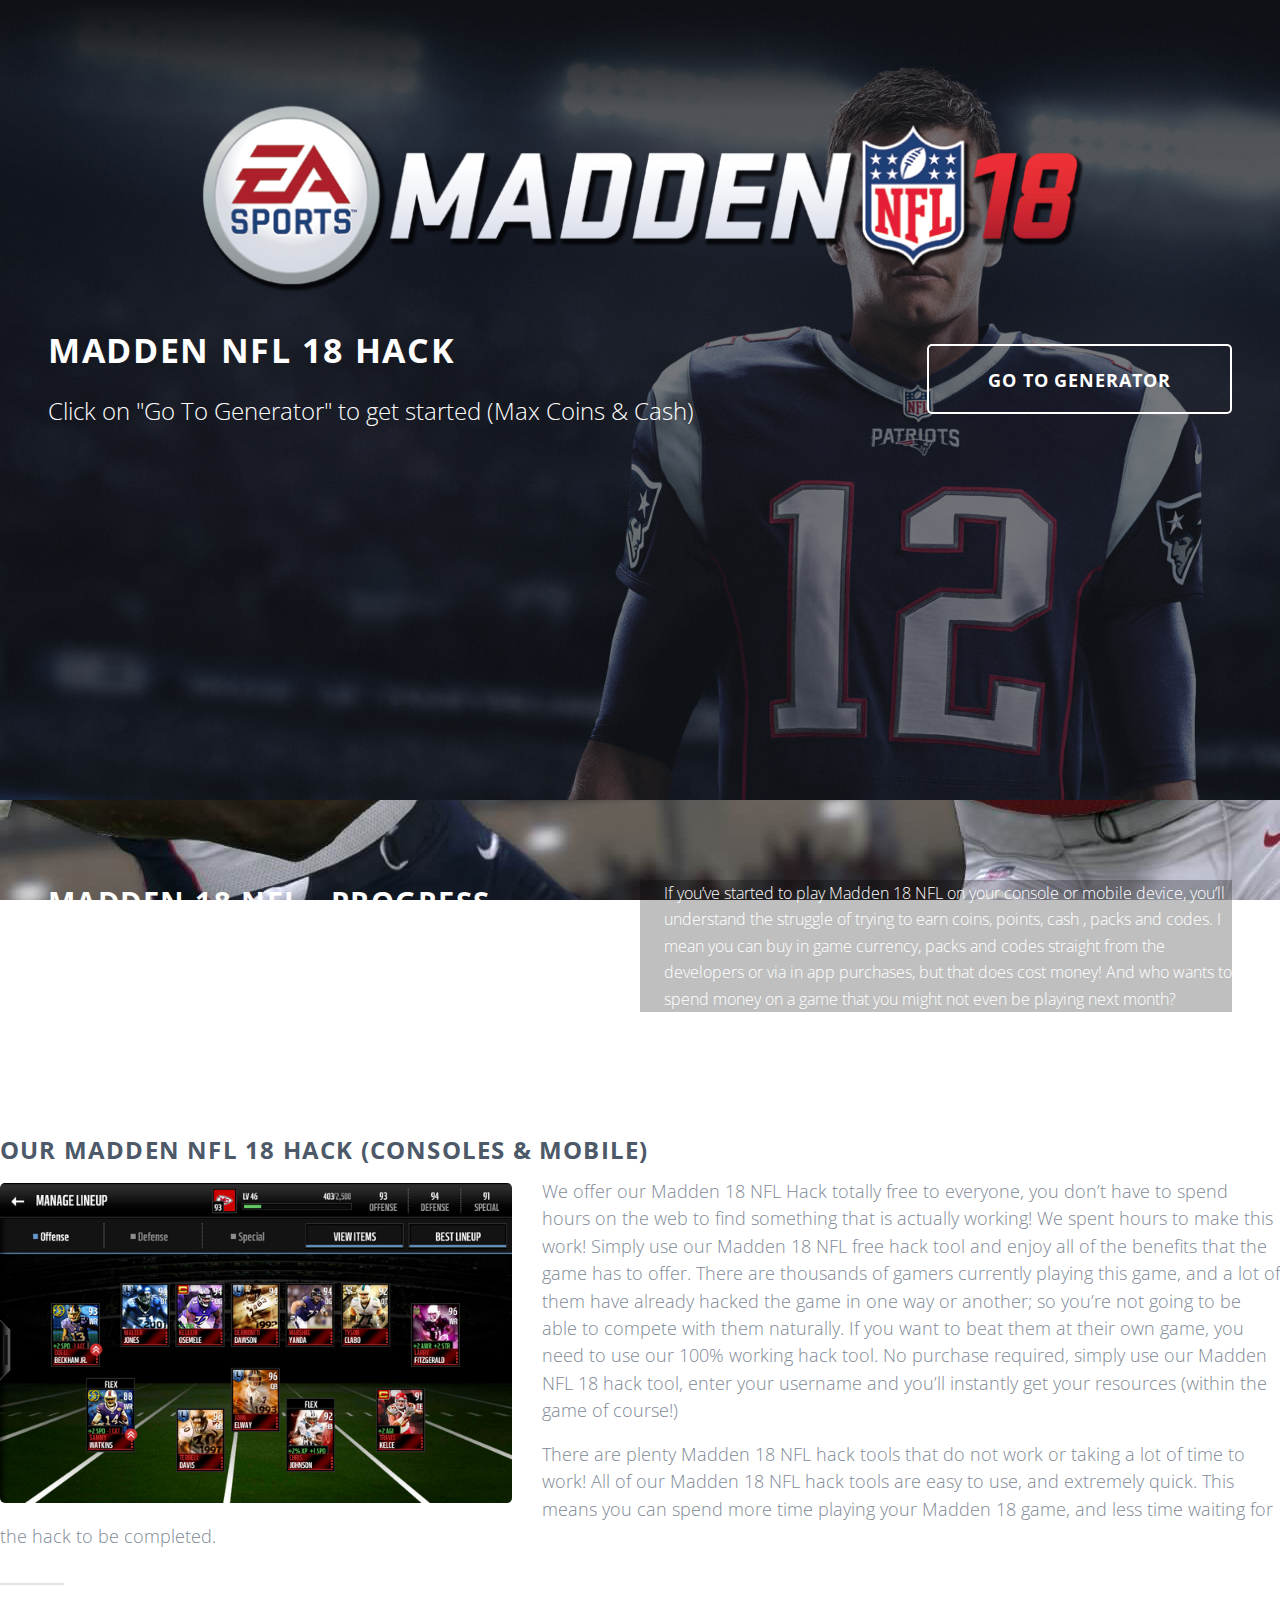
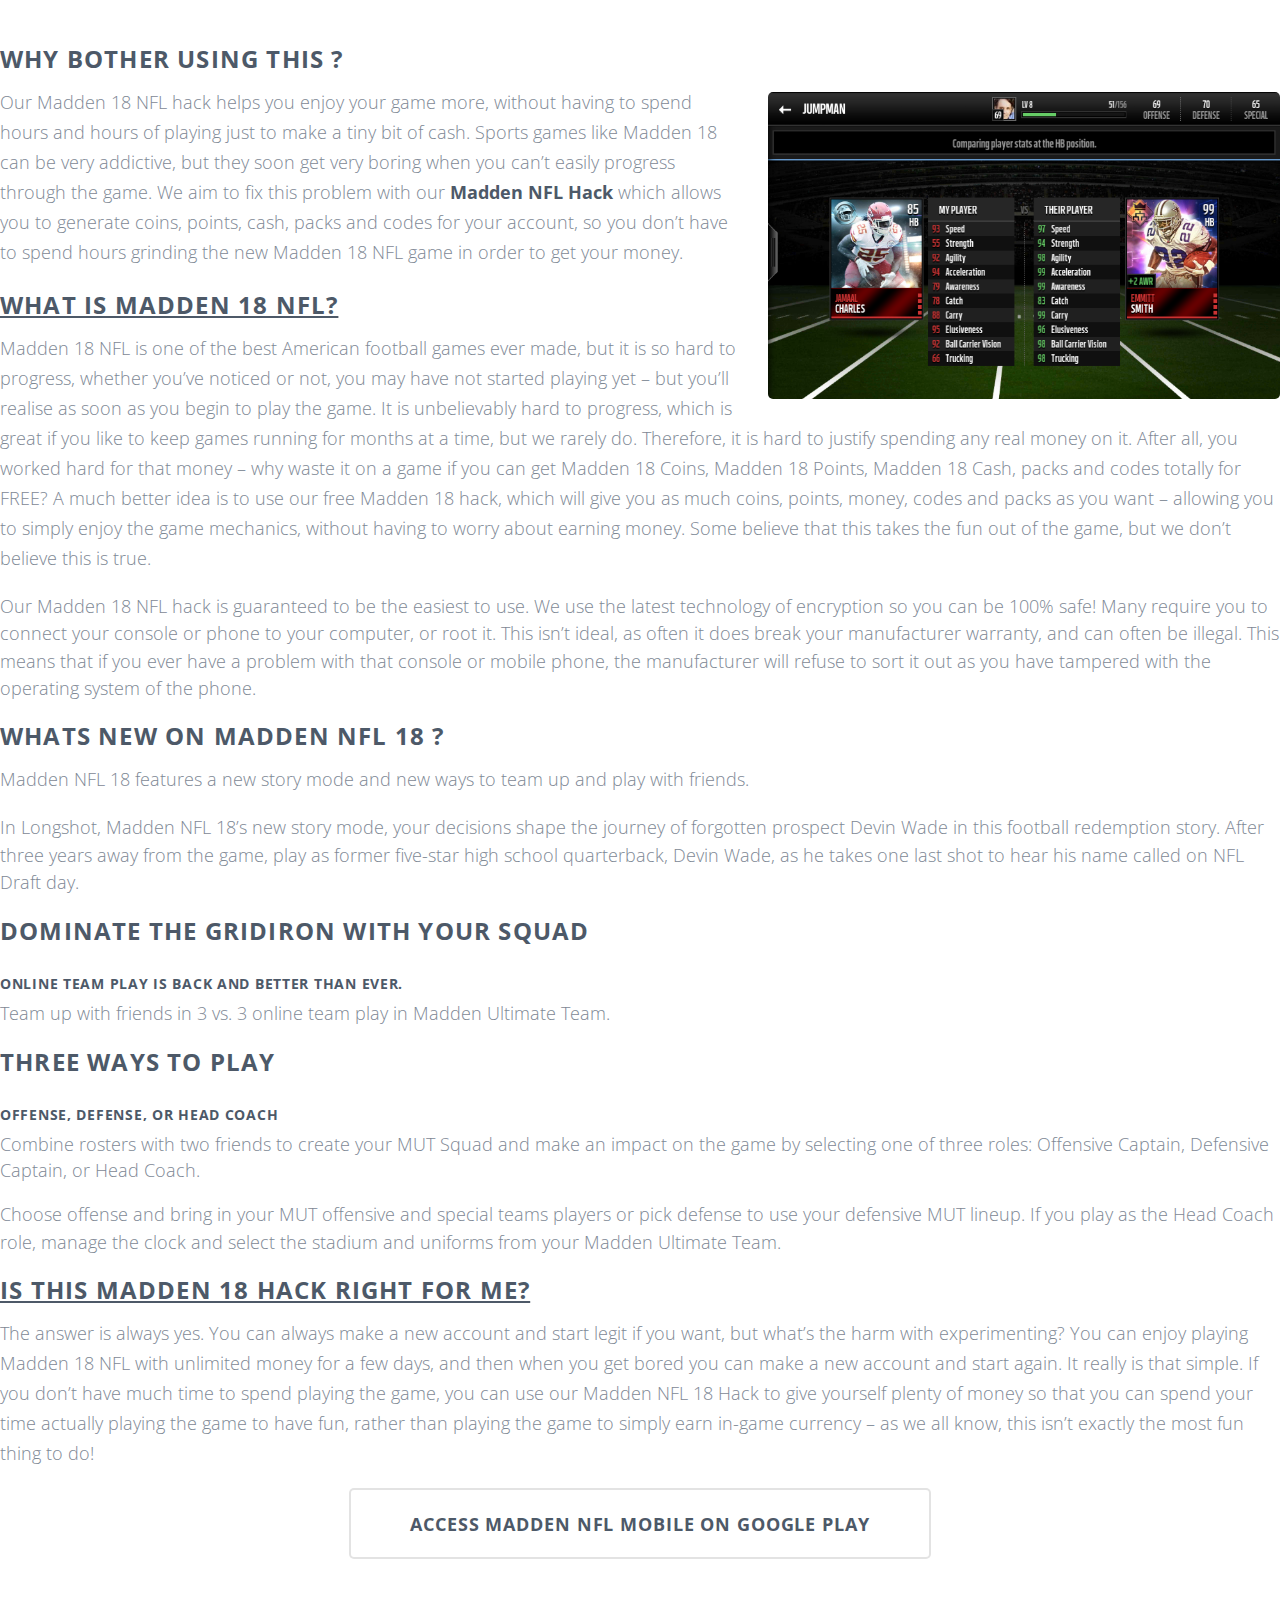
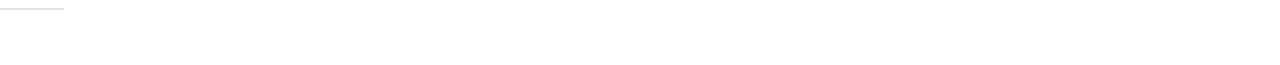
==== index.html @ a341fdcf "Update index.html" ====
<!DOCTYPE HTML>
<html>
<head><meta http-equiv="Content-Type" content="text/html; charset=utf-8">
	<title>Madden NFL 18 Hack: Free Coins, Points, Codes and Cash for Madden NFL 18</title>
	<meta name="viewport" content="width=device-width, initial-scale=1" /><!--[if lte IE 8]><script src="assets/js/ie/html5shiv.js"></script><![endif]-->
	<link href="assets/css/main.css" rel="stylesheet" /><!--[if lte IE 8]><link rel="stylesheet" href="assets/css/ie8.css" /><![endif]--><!--[if lte IE 9]><link rel="stylesheet" href="assets/css/ie9.css" /><![endif]-->
          
	<!-- SEO OPTIMISATION -->
        <meta http-equiv="content-type" content="text/html; charset=UTF-8">
        <meta name="keywords" content="madden 18 hack, madden 18 mobile hack, madden 18 cheat, madden 18 cheats, madden 18 points hack, madden 18 coins hack, madden 18 mobile cash hack, madden 18 mobile coins hack, madden 18 nfl, madden 18 codes, madden 18 packs, madden mobile, mut 18, mut, mut coins, mut points, mut 18 points, mut 18 coins, mut squads, madden ultimate team 18">
        <meta name="description" content="Madden 18 Generator for all Cosnoles and Mobile! We offer free Points, Coins and Cash. Complete a few steps to get your free Madden NFL 18 Resources!">


        <meta property="og:url" content="http://www.madden18nfl.com" />
        <meta property="og:type" content="website" />
 	<meta property="og:title" content="Madden NFL 18 Generator - Unlimited Points, Coins and Cash" />
        <meta property="og:description" content="MAdden 18 Generator can be used to get free Madden 18 Points, Coins and Cash. Click Here if you want to know how to get resources for Madden 18." />
  	<meta property="og:image" content="https://i.ytimg.com/vi/C61K00F9xaI/hqdefault.jpg?custom=true&w=246&h=138&stc=true&jpg444=true&jpgq=90&sp=68&sigh=v5CI0yuAfT14Q0TURxbAsVhxsj8" />
	
</head>
	
<body class="landing"><!-- Banner -->
<section id="banner">
<div class="content">
	 <img src="images/header.png" class="logo1" alt="">
<div class="inner">

<header>
	
                       
   
	
	
	
<h2 style="font-size: 210%;">Madden NFL 18 Hack</h2>

<p style="font-size: 150%;">Click on &quot;Go To Generator&quot; to get started (Max Coins &amp; Cash)</p>
</header>

<ul class="actions">
<li><a class="button huge" href="http://madden18nfl.com/madden18">Go To Generator</a></li>
</ul>
</div>
</div>
</section>
<!-- One -->

<section class="wrapper cta" id="one">
<div class="inner">
<header>
<h2 style="font-size: 180%;">Madden 18 NFL - Progress Through Hacking</h2>
</header>

<p style="background-color: rgba(0,0,0,0.25);">If you&rsquo;ve started to play Madden 18 NFL on your console or mobile device, you&rsquo;ll understand the struggle of trying to earn coins, points, cash , packs and codes. I mean you can buy in game currency, packs and codes straight from the developers or via in app purchases, but that does cost money! And who wants to spend money on a game that you might not even be playing next month?</p>
</div>
</section>
<!-- Three -->

<section class="wrapper" id="two" style="padding: 2.5em 0 0 0 ;">
<div class="inner">
<header class="major">
<h2>Our Madden NFL 18 Hack (Consoles & Mobile)</h2>

<p><span class="image left"><img alt="" src="images/pic01.jpg" /></span></p>

<p><span style="font-size:18px;">We offer our Madden 18 NFL Hack totally free to everyone, you don&rsquo;t have to spend hours on the web to find something that is actually working! We spent hours to make this work! Simply use our Madden 18 NFL free hack tool and enjoy all of the benefits that the game has to offer. There are thousands of gamers currently playing this game, and a lot of them have already hacked the game in one way or another; so you&rsquo;re not going to be able to compete with them naturally. If you want to beat them at their own game, you need to use our 100% working hack tool. No purchase required, simply use our Madden NFL 18 hack tool, enter your username and you&rsquo;ll instantly get your resources (within the game of course!)</span></p>

<p></p>

<p><span style="font-size:18px;">There are plenty Madden 18 NFL hack tools that do not work or taking a lot of time to work! All of our Madden 18 NFL hack tools are easy to use, and extremely quick. This means you can spend more time playing your Madden 18 game, and less time waiting for the hack to be completed.</span></p>
</header>
</div>
</section>

<section class="wrapper" id="three" style="padding: 0 ;">
<div class="inner">
<header class="major">
<h2>Why Bother Using This ?</h2>

<p><span class="image right"><img alt="" src="images/pic02.jpg" /></span><span style="font-size:18px;">Our Madden 18 NFL hack helps you enjoy your game more, without having to spend hours and hours of playing just to make a tiny bit of cash. Sports games like Madden 18  can be very addictive, but they soon get very boring when you can&rsquo;t easily progress through the game. We aim to fix this problem with our <strong>Madden NFL Hack</strong> which allows you to generate coins, points, cash, packs and codes for your account, so you don&rsquo;t have to spend hours grinding the new Madden 18 NFL game in order to get your money.</span></p>

<h2><strong><u>What is Madden 18 NFL?<a name="_GoBack"></a></u></strong></h2>

<p><span style="font-size:18px;">Madden 18 NFL is one of the best American football games ever made, but it is so hard to progress, whether you&rsquo;ve noticed or not, you may have not started playing yet &ndash; but you&rsquo;ll realise as soon as you begin to play the game. It is unbelievably hard to progress, which is great if you like to keep games running for months at a time, but we rarely do. Therefore, it is hard to justify spending any real money on it. After all, you worked hard for that money &ndash; why waste it on a game if you can get Madden 18 Coins, Madden 18 Points, Madden 18 Cash, packs and codes totally for FREE? A much better idea is to use our free Madden 18 hack, which will give you as much coins, points, money, codes and packs as you want &ndash; allowing you to simply enjoy the game mechanics, without having to worry about earning money. Some believe that this takes the fun out of the game, but we don&rsquo;t believe this is true.</span></p>

<p><span style="font-size:18px;">Our Madden 18 NFL hack is guaranteed to be the easiest to use. We use the latest technology of encryption so you can be 100% safe! Many require you to connect your console or phone to your computer, or root it. This isn&rsquo;t ideal, as often it does break your manufacturer warranty, and can often be illegal. This means that if you ever have a problem with that console or mobile phone, the manufacturer will refuse to sort it out as you have tampered with the operating system of the phone.</span></p>

<h2>Whats new on Madden NFL 18 ?</h2>
	
<p><span style="font-size:18px;">Madden NFL 18 features a new story mode and new ways to team up and play with friends.</span></p>

<p><span style="font-size:18px;">In Longshot, Madden NFL 18’s new story mode, your decisions shape the journey of forgotten prospect Devin Wade in this football redemption story.
After three years away from the game, play as former five-star high school quarterback, Devin Wade, as he takes one last shot to hear his name called on NFL Draft day.</span></p>

<h2>DOMINATE THE GRIDIRON WITH YOUR SQUAD</h2>
	
<h3>ONLINE TEAM PLAY IS BACK AND BETTER THAN EVER.</h3>
	
<p><span style="font-size:18px;">Team up with friends in 3 vs. 3 online team play in Madden Ultimate Team.</span></p>

<h2>THREE WAYS TO PLAY</h2>
<h3>OFFENSE, DEFENSE, OR HEAD COACH</h3>

<p><span style="font-size:18px;">Combine rosters with two friends to create your MUT Squad and make an impact on the game by selecting one of three roles: Offensive Captain, Defensive Captain, or Head Coach.</span></p>

<p><span style="font-size:18px;">Choose offense and bring in your MUT offensive and special teams players or pick defense to use your defensive MUT lineup. If you play as the Head Coach role, manage the clock and select the stadium and uniforms from your Madden Ultimate Team.</span></p>



<h2><strong><u>Is this Madden 18 Hack Right for Me?</u></strong></h2>

<p><span style="font-size:18px;">The answer is always yes. You can always make a new account and start legit if you want, but what&rsquo;s the harm with experimenting? You can enjoy playing Madden 18 NFL with unlimited money for a few days, and then when you get bored you can make a new account and start again. It really is that simple. If you don&rsquo;t have much time to spend playing the game, you can use our Madden NFL 18 Hack&nbsp;to give yourself plenty of money so that you can spend your time actually playing the game to have fun, rather than playing the game to simply earn in-game currency &ndash; as we all know, this isn&rsquo;t exactly the most fun thing to do!</span></p>




<center>
<ul class="actions">
	<li><a class="button huge" href="https://play.google.com/store/apps/details?id=com.ea.game.maddenmobile15_row&amp;hl=ro">Access Madden NFL Mobile On Google Play</a></li>
</ul>
</center>
</header>
</div>
</section>
<!-- Scripts --><script src="assets/js/jquery.min.js"></script><script src="assets/js/jquery.dropotron.min.js"></script><script src="assets/js/jquery.scrollex.min.js"></script><script src="assets/js/skel.min.js"></script><script src="assets/js/util.js"></script><!--[if lte IE 8]><script src="assets/js/ie/respond.min.js"></script><![endif]--><script src="assets/js/main.js"></script></body>
</html>
---- assets/css/main.css ----
@import url(font-awesome.min.css);
@import url("http://fonts.googleapis.com/css?family=Open+Sans:300italic,700italic,700,300");

/*
	Archetype by Pixelarity
	pixelarity.com | hello@pixelarity.com
	License: pixelarity.com/license
*/

/* Reset */

	html, body, div, span, applet, object, iframe, h1, h2, h3, h4, h5, h6, p, blockquote, pre, a, abbr, acronym, address, big, cite, code, del, dfn, em, img, ins, kbd, q, s, samp, small, strike, strong, sub, sup, tt, var, b, u, i, center, dl, dt, dd, ol, ul, li, fieldset, form, label, legend, table, caption, tbody, tfoot, thead, tr, th, td, article, aside, canvas, details, embed, figure, figcaption, footer, header, hgroup, menu, nav, output, ruby, section, summary, time, mark, audio, video {
		margin: 0;
		padding: 0;
		border: 0;
		font-size: 100%;
		font: inherit;
		vertical-align: baseline;
	}

	article, aside, details, figcaption, figure, footer, header, hgroup, menu, nav, section {
		display: block;
	}

	body {
		line-height: 1;
	}

	ol, ul {
		list-style: none;
	}

	blockquote, q {
		quotes: none;
	}

	blockquote:before, blockquote:after, q:before, q:after {
		content: '';
		content: none;
	}

	table {
		border-collapse: collapse;
		border-spacing: 0;
	}

	body {
		-webkit-text-size-adjust: none;
	}

/* Box Model */

	*, *:before, *:after {
		-moz-box-sizing: border-box;
		-webkit-box-sizing: border-box;
		box-sizing: border-box;
	}

/* Grid */

	.row {
		border-bottom: solid 1px transparent;
		-moz-box-sizing: border-box;
		-webkit-box-sizing: border-box;
		box-sizing: border-box;
	}

	.row > * {
		float: left;
		-moz-box-sizing: border-box;
		-webkit-box-sizing: border-box;
		box-sizing: border-box;
	}

	.row:after, .row:before {
		content: '';
		display: block;
		clear: both;
		height: 0;
	}

	.row.uniform > * > :first-child {
		margin-top: 0;
	}

	.row.uniform > * > :last-child {
		margin-bottom: 0;
	}

	.row.\30 \25 > * {
		padding: 0 0 0 0em;
	}

	.row.\30 \25 {
		margin: 0 0 -1px 0em;
	}

	.row.uniform.\30 \25 > * {
		padding: 0em 0 0 0em;
	}

	.row.uniform.\30 \25 {
		margin: 0em 0 -1px 0em;
	}

	.row > * {
		padding: 0 0 0 2em;
	}

	.row {
		margin: 0 0 -1px -2em;
	}

	.row.uniform > * {
		padding: 2em 0 0 2em;
	}

	.row.uniform {
		margin: -2em 0 -1px -2em;
	}

	.row.\32 00\25 > * {
		padding: 0 0 0 4em;
	}

	.row.\32 00\25 {
		margin: 0 0 -1px -4em;
	}

	.row.uniform.\32 00\25 > * {
		padding: 4em 0 0 4em;
	}

	.row.uniform.\32 00\25 {
		margin: -4em 0 -1px -4em;
	}

	.row.\31 50\25 > * {
		padding: 0 0 0 3em;
	}

	.row.\31 50\25 {
		margin: 0 0 -1px -3em;
	}

	.row.uniform.\31 50\25 > * {
		padding: 3em 0 0 3em;
	}

	.row.uniform.\31 50\25 {
		margin: -3em 0 -1px -3em;
	}

	.row.\35 0\25 > * {
		padding: 0 0 0 1em;
	}

	.row.\35 0\25 {
		margin: 0 0 -1px -1em;
	}

	.row.uniform.\35 0\25 > * {
		padding: 1em 0 0 1em;
	}

	.row.uniform.\35 0\25 {
		margin: -1em 0 -1px -1em;
	}

	.row.\32 5\25 > * {
		padding: 0 0 0 0.5em;
	}

	.row.\32 5\25 {
		margin: 0 0 -1px -0.5em;
	}

	.row.uniform.\32 5\25 > * {
		padding: 0.5em 0 0 0.5em;
	}

	.row.uniform.\32 5\25 {
		margin: -0.5em 0 -1px -0.5em;
	}

	.\31 2u, .\31 2u\24 {
		width: 100%;
		clear: none;
		margin-left: 0;
	}

	.\31 1u, .\31 1u\24 {
		width: 91.6666666667%;
		clear: none;
		margin-left: 0;
	}

	.\31 0u, .\31 0u\24 {
		width: 83.3333333333%;
		clear: none;
		margin-left: 0;
	}

	.\39 u, .\39 u\24 {
		width: 75%;
		clear: none;
		margin-left: 0;
	}

	.\38 u, .\38 u\24 {
		width: 66.6666666667%;
		clear: none;
		margin-left: 0;
	}

	.\37 u, .\37 u\24 {
		width: 58.3333333333%;
		clear: none;
		margin-left: 0;
	}

	.\36 u, .\36 u\24 {
		width: 50%;
		clear: none;
		margin-left: 0;
	}

	.\35 u, .\35 u\24 {
		width: 41.6666666667%;
		clear: none;
		margin-left: 0;
	}

	.\34 u, .\34 u\24 {
		width: 33.3333333333%;
		clear: none;
		margin-left: 0;
	}

	.\33 u, .\33 u\24 {
		width: 25%;
		clear: none;
		margin-left: 0;
	}

	.\32 u, .\32 u\24 {
		width: 16.6666666667%;
		clear: none;
		margin-left: 0;
	}

	.\31 u, .\31 u\24 {
		width: 8.3333333333%;
		clear: none;
		margin-left: 0;
	}

	.\31 2u\24 + *,
	.\31 1u\24 + *,
	.\31 0u\24 + *,
	.\39 u\24 + *,
	.\38 u\24 + *,
	.\37 u\24 + *,
	.\36 u\24 + *,
	.\35 u\24 + *,
	.\34 u\24 + *,
	.\33 u\24 + *,
	.\32 u\24 + *,
	.\31 u\24 + * {
		clear: left;
	}

	.\-11u {
		margin-left: 91.66667%;
	}

	.\-10u {
		margin-left: 83.33333%;
	}

	.\-9u {
		margin-left: 75%;
	}

	.\-8u {
		margin-left: 66.66667%;
	}

	.\-7u {
		margin-left: 58.33333%;
	}

	.\-6u {
		margin-left: 50%;
	}

	.\-5u {
		margin-left: 41.66667%;
	}

	.\-4u {
		margin-left: 33.33333%;
	}

	.\-3u {
		margin-left: 25%;
	}

	.\-2u {
		margin-left: 16.66667%;
	}

	.\-1u {
		margin-left: 8.33333%;
	}

	@media screen and (max-width: 1680px) {

		.row > * {
			padding: 0 0 0 2em;
		}

		.row {
			margin: 0 0 -1px -2em;
		}

		.row.uniform > * {
			padding: 2em 0 0 2em;
		}

		.row.uniform {
			margin: -2em 0 -1px -2em;
		}

		.row.\32 00\25 > * {
			padding: 0 0 0 4em;
		}

		.row.\32 00\25 {
			margin: 0 0 -1px -4em;
		}

		.row.uniform.\32 00\25 > * {
			padding: 4em 0 0 4em;
		}

		.row.uniform.\32 00\25 {
			margin: -4em 0 -1px -4em;
		}

		.row.\31 50\25 > * {
			padding: 0 0 0 3em;
		}

		.row.\31 50\25 {
			margin: 0 0 -1px -3em;
		}

		.row.uniform.\31 50\25 > * {
			padding: 3em 0 0 3em;
		}

		.row.uniform.\31 50\25 {
			margin: -3em 0 -1px -3em;
		}

		.row.\35 0\25 > * {
			padding: 0 0 0 1em;
		}

		.row.\35 0\25 {
			margin: 0 0 -1px -1em;
		}

		.row.uniform.\35 0\25 > * {
			padding: 1em 0 0 1em;
		}

		.row.uniform.\35 0\25 {
			margin: -1em 0 -1px -1em;
		}

		.row.\32 5\25 > * {
			padding: 0 0 0 0.5em;
		}

		.row.\32 5\25 {
			margin: 0 0 -1px -0.5em;
		}

		.row.uniform.\32 5\25 > * {
			padding: 0.5em 0 0 0.5em;
		}

		.row.uniform.\32 5\25 {
			margin: -0.5em 0 -1px -0.5em;
		}

		.\31 2u\28xlarge\29, .\31 2u\24\28xlarge\29 {
			width: 100%;
			clear: none;
			margin-left: 0;
		}

		.\31 1u\28xlarge\29, .\31 1u\24\28xlarge\29 {
			width: 91.6666666667%;
			clear: none;
			margin-left: 0;
		}

		.\31 0u\28xlarge\29, .\31 0u\24\28xlarge\29 {
			width: 83.3333333333%;
			clear: none;
			margin-left: 0;
		}

		.\39 u\28xlarge\29, .\39 u\24\28xlarge\29 {
			width: 75%;
			clear: none;
			margin-left: 0;
		}

		.\38 u\28xlarge\29, .\38 u\24\28xlarge\29 {
			width: 66.6666666667%;
			clear: none;
			margin-left: 0;
		}

		.\37 u\28xlarge\29, .\37 u\24\28xlarge\29 {
			width: 58.3333333333%;
			clear: none;
			margin-left: 0;
		}

		.\36 u\28xlarge\29, .\36 u\24\28xlarge\29 {
			width: 50%;
			clear: none;
			margin-left: 0;
		}

		.\35 u\28xlarge\29, .\35 u\24\28xlarge\29 {
			width: 41.6666666667%;
			clear: none;
			margin-left: 0;
		}

		.\34 u\28xlarge\29, .\34 u\24\28xlarge\29 {
			width: 33.3333333333%;
			clear: none;
			margin-left: 0;
		}

		.\33 u\28xlarge\29, .\33 u\24\28xlarge\29 {
			width: 25%;
			clear: none;
			margin-left: 0;
		}

		.\32 u\28xlarge\29, .\32 u\24\28xlarge\29 {
			width: 16.6666666667%;
			clear: none;
			margin-left: 0;
		}

		.\31 u\28xlarge\29, .\31 u\24\28xlarge\29 {
			width: 8.3333333333%;
			clear: none;
			margin-left: 0;
		}

		.\31 2u\24\28xlarge\29 + *,
		.\31 1u\24\28xlarge\29 + *,
		.\31 0u\24\28xlarge\29 + *,
		.\39 u\24\28xlarge\29 + *,
		.\38 u\24\28xlarge\29 + *,
		.\37 u\24\28xlarge\29 + *,
		.\36 u\24\28xlarge\29 + *,
		.\35 u\24\28xlarge\29 + *,
		.\34 u\24\28xlarge\29 + *,
		.\33 u\24\28xlarge\29 + *,
		.\32 u\24\28xlarge\29 + *,
		.\31 u\24\28xlarge\29 + * {
			clear: left;
		}

		.\-11u\28xlarge\29 {
			margin-left: 91.66667%;
		}

		.\-10u\28xlarge\29 {
			margin-left: 83.33333%;
		}

		.\-9u\28xlarge\29 {
			margin-left: 75%;
		}

		.\-8u\28xlarge\29 {
			margin-left: 66.66667%;
		}

		.\-7u\28xlarge\29 {
			margin-left: 58.33333%;
		}

		.\-6u\28xlarge\29 {
			margin-left: 50%;
		}

		.\-5u\28xlarge\29 {
			margin-left: 41.66667%;
		}

		.\-4u\28xlarge\29 {
			margin-left: 33.33333%;
		}

		.\-3u\28xlarge\29 {
			margin-left: 25%;
		}

		.\-2u\28xlarge\29 {
			margin-left: 16.66667%;
		}

		.\-1u\28xlarge\29 {
			margin-left: 8.33333%;
		}

	}

	@media screen and (max-width: 1280px) {

		.row > * {
			padding: 0 0 0 2em;
		}

		.row {
			margin: 0 0 -1px -2em;
		}

		.row.uniform > * {
			padding: 2em 0 0 2em;
		}

		.row.uniform {
			margin: -2em 0 -1px -2em;
		}

		.row.\32 00\25 > * {
			padding: 0 0 0 4em;
		}

		.row.\32 00\25 {
			margin: 0 0 -1px -4em;
		}

		.row.uniform.\32 00\25 > * {
			padding: 4em 0 0 4em;
		}

		.row.uniform.\32 00\25 {
			margin: -4em 0 -1px -4em;
		}

		.row.\31 50\25 > * {
			padding: 0 0 0 3em;
		}

		.row.\31 50\25 {
			margin: 0 0 -1px -3em;
		}

		.row.uniform.\31 50\25 > * {
			padding: 3em 0 0 3em;
		}

		.row.uniform.\31 50\25 {
			margin: -3em 0 -1px -3em;
		}

		.row.\35 0\25 > * {
			padding: 0 0 0 1em;
		}

		.row.\35 0\25 {
			margin: 0 0 -1px -1em;
		}

		.row.uniform.\35 0\25 > * {
			padding: 1em 0 0 1em;
		}

		.row.uniform.\35 0\25 {
			margin: -1em 0 -1px -1em;
		}

		.row.\32 5\25 > * {
			padding: 0 0 0 0.5em;
		}

		.row.\32 5\25 {
			margin: 0 0 -1px -0.5em;
		}

		.row.uniform.\32 5\25 > * {
			padding: 0.5em 0 0 0.5em;
		}

		.row.uniform.\32 5\25 {
			margin: -0.5em 0 -1px -0.5em;
		}

		.\31 2u\28large\29, .\31 2u\24\28large\29 {
			width: 100%;
			clear: none;
			margin-left: 0;
		}

		.\31 1u\28large\29, .\31 1u\24\28large\29 {
			width: 91.6666666667%;
			clear: none;
			margin-left: 0;
		}

		.\31 0u\28large\29, .\31 0u\24\28large\29 {
			width: 83.3333333333%;
			clear: none;
			margin-left: 0;
		}

		.\39 u\28large\29, .\39 u\24\28large\29 {
			width: 75%;
			clear: none;
			margin-left: 0;
		}

		.\38 u\28large\29, .\38 u\24\28large\29 {
			width: 66.6666666667%;
			clear: none;
			margin-left: 0;
		}

		.\37 u\28large\29, .\37 u\24\28large\29 {
			width: 58.3333333333%;
			clear: none;
			margin-left: 0;
		}

		.\36 u\28large\29, .\36 u\24\28large\29 {
			width: 50%;
			clear: none;
			margin-left: 0;
		}

		.\35 u\28large\29, .\35 u\24\28large\29 {
			width: 41.6666666667%;
			clear: none;
			margin-left: 0;
		}

		.\34 u\28large\29, .\34 u\24\28large\29 {
			width: 33.3333333333%;
			clear: none;
			margin-left: 0;
		}

		.\33 u\28large\29, .\33 u\24\28large\29 {
			width: 25%;
			clear: none;
			margin-left: 0;
		}

		.\32 u\28large\29, .\32 u\24\28large\29 {
			width: 16.6666666667%;
			clear: none;
			margin-left: 0;
		}

		.\31 u\28large\29, .\31 u\24\28large\29 {
			width: 8.3333333333%;
			clear: none;
			margin-left: 0;
		}

		.\31 2u\24\28large\29 + *,
		.\31 1u\24\28large\29 + *,
		.\31 0u\24\28large\29 + *,
		.\39 u\24\28large\29 + *,
		.\38 u\24\28large\29 + *,
		.\37 u\24\28large\29 + *,
		.\36 u\24\28large\29 + *,
		.\35 u\24\28large\29 + *,
		.\34 u\24\28large\29 + *,
		.\33 u\24\28large\29 + *,
		.\32 u\24\28large\29 + *,
		.\31 u\24\28large\29 + * {
			clear: left;
		}

		.\-11u\28large\29 {
			margin-left: 91.66667%;
		}

		.\-10u\28large\29 {
			margin-left: 83.33333%;
		}

		.\-9u\28large\29 {
			margin-left: 75%;
		}

		.\-8u\28large\29 {
			margin-left: 66.66667%;
		}

		.\-7u\28large\29 {
			margin-left: 58.33333%;
		}

		.\-6u\28large\29 {
			margin-left: 50%;
		}

		.\-5u\28large\29 {
			margin-left: 41.66667%;
		}

		.\-4u\28large\29 {
			margin-left: 33.33333%;
		}

		.\-3u\28large\29 {
			margin-left: 25%;
		}

		.\-2u\28large\29 {
			margin-left: 16.66667%;
		}

		.\-1u\28large\29 {
			margin-left: 8.33333%;
		}

	}

	@media screen and (max-width: 980px) {

		.row > * {
			padding: 0 0 0 2em;
		}

		.row {
			margin: 0 0 -1px -2em;
		}

		.row.uniform > * {
			padding: 2em 0 0 2em;
		}

		.row.uniform {
			margin: -2em 0 -1px -2em;
		}

		.row.\32 00\25 > * {
			padding: 0 0 0 4em;
		}

		.row.\32 00\25 {
			margin: 0 0 -1px -4em;
		}

		.row.uniform.\32 00\25 > * {
			padding: 4em 0 0 4em;
		}

		.row.uniform.\32 00\25 {
			margin: -4em 0 -1px -4em;
		}

		.row.\31 50\25 > * {
			padding: 0 0 0 3em;
		}

		.row.\31 50\25 {
			margin: 0 0 -1px -3em;
		}

		.row.uniform.\31 50\25 > * {
			padding: 3em 0 0 3em;
		}

		.row.uniform.\31 50\25 {
			margin: -3em 0 -1px -3em;
		}

		.row.\35 0\25 > * {
			padding: 0 0 0 1em;
		}

		.row.\35 0\25 {
			margin: 0 0 -1px -1em;
		}

		.row.uniform.\35 0\25 > * {
			padding: 1em 0 0 1em;
		}

		.row.uniform.\35 0\25 {
			margin: -1em 0 -1px -1em;
		}

		.row.\32 5\25 > * {
			padding: 0 0 0 0.5em;
		}

		.row.\32 5\25 {
			margin: 0 0 -1px -0.5em;
		}

		.row.uniform.\32 5\25 > * {
			padding: 0.5em 0 0 0.5em;
		}

		.row.uniform.\32 5\25 {
			margin: -0.5em 0 -1px -0.5em;
		}

		.\31 2u\28medium\29, .\31 2u\24\28medium\29 {
			width: 100%;
			clear: none;
			margin-left: 0;
		}

		.\31 1u\28medium\29, .\31 1u\24\28medium\29 {
			width: 91.6666666667%;
			clear: none;
			margin-left: 0;
		}

		.\31 0u\28medium\29, .\31 0u\24\28medium\29 {
			width: 83.3333333333%;
			clear: none;
			margin-left: 0;
		}

		.\39 u\28medium\29, .\39 u\24\28medium\29 {
			width: 75%;
			clear: none;
			margin-left: 0;
		}

		.\38 u\28medium\29, .\38 u\24\28medium\29 {
			width: 66.6666666667%;
			clear: none;
			margin-left: 0;
		}

		.\37 u\28medium\29, .\37 u\24\28medium\29 {
			width: 58.3333333333%;
			clear: none;
			margin-left: 0;
		}

		.\36 u\28medium\29, .\36 u\24\28medium\29 {
			width: 50%;
			clear: none;
			margin-left: 0;
		}

		.\35 u\28medium\29, .\35 u\24\28medium\29 {
			width: 41.6666666667%;
			clear: none;
			margin-left: 0;
		}

		.\34 u\28medium\29, .\34 u\24\28medium\29 {
			width: 33.3333333333%;
			clear: none;
			margin-left: 0;
		}

		.\33 u\28medium\29, .\33 u\24\28medium\29 {
			width: 25%;
			clear: none;
			margin-left: 0;
		}

		.\32 u\28medium\29, .\32 u\24\28medium\29 {
			width: 16.6666666667%;
			clear: none;
			margin-left: 0;
		}

		.\31 u\28medium\29, .\31 u\24\28medium\29 {
			width: 8.3333333333%;
			clear: none;
			margin-left: 0;
		}

		.\31 2u\24\28medium\29 + *,
		.\31 1u\24\28medium\29 + *,
		.\31 0u\24\28medium\29 + *,
		.\39 u\24\28medium\29 + *,
		.\38 u\24\28medium\29 + *,
		.\37 u\24\28medium\29 + *,
		.\36 u\24\28medium\29 + *,
		.\35 u\24\28medium\29 + *,
		.\34 u\24\28medium\29 + *,
		.\33 u\24\28medium\29 + *,
		.\32 u\24\28medium\29 + *,
		.\31 u\24\28medium\29 + * {
			clear: left;
		}

		.\-11u\28medium\29 {
			margin-left: 91.66667%;
		}

		.\-10u\28medium\29 {
			margin-left: 83.33333%;
		}

		.\-9u\28medium\29 {
			margin-left: 75%;
		}

		.\-8u\28medium\29 {
			margin-left: 66.66667%;
		}

		.\-7u\28medium\29 {
			margin-left: 58.33333%;
		}

		.\-6u\28medium\29 {
			margin-left: 50%;
		}

		.\-5u\28medium\29 {
			margin-left: 41.66667%;
		}

		.\-4u\28medium\29 {
			margin-left: 33.33333%;
		}

		.\-3u\28medium\29 {
			margin-left: 25%;
		}

		.\-2u\28medium\29 {
			margin-left: 16.66667%;
		}

		.\-1u\28medium\29 {
			margin-left: 8.33333%;
		}

	}

	@media screen and (max-width: 736px) {

		.row > * {
			padding: 0 0 0 2em;
		}

		.row {
			margin: 0 0 -1px -2em;
		}

		.row.uniform > * {
			padding: 2em 0 0 2em;
		}

		.row.uniform {
			margin: -2em 0 -1px -2em;
		}

		.row.\32 00\25 > * {
			padding: 0 0 0 4em;
		}

		.row.\32 00\25 {
			margin: 0 0 -1px -4em;
		}

		.row.uniform.\32 00\25 > * {
			padding: 4em 0 0 4em;
		}

		.row.uniform.\32 00\25 {
			margin: -4em 0 -1px -4em;
		}

		.row.\31 50\25 > * {
			padding: 0 0 0 3em;
		}

		.row.\31 50\25 {
			margin: 0 0 -1px -3em;
		}

		.row.uniform.\31 50\25 > * {
			padding: 3em 0 0 3em;
		}

		.row.uniform.\31 50\25 {
			margin: -3em 0 -1px -3em;
		}

		.row.\35 0\25 > * {
			padding: 0 0 0 1em;
		}

		.row.\35 0\25 {
			margin: 0 0 -1px -1em;
		}

		.row.uniform.\35 0\25 > * {
			padding: 1em 0 0 1em;
		}

		.row.uniform.\35 0\25 {
			margin: -1em 0 -1px -1em;
		}

		.row.\32 5\25 > * {
			padding: 0 0 0 0.5em;
		}

		.row.\32 5\25 {
			margin: 0 0 -1px -0.5em;
		}

		.row.uniform.\32 5\25 > * {
			padding: 0.5em 0 0 0.5em;
		}

		.row.uniform.\32 5\25 {
			margin: -0.5em 0 -1px -0.5em;
		}

		.\31 2u\28small\29, .\31 2u\24\28small\29 {
			width: 100%;
			clear: none;
			margin-left: 0;
		}

		.\31 1u\28small\29, .\31 1u\24\28small\29 {
			width: 91.6666666667%;
			clear: none;
			margin-left: 0;
		}

		.\31 0u\28small\29, .\31 0u\24\28small\29 {
			width: 83.3333333333%;
			clear: none;
			margin-left: 0;
		}

		.\39 u\28small\29, .\39 u\24\28small\29 {
			width: 75%;
			clear: none;
			margin-left: 0;
		}

		.\38 u\28small\29, .\38 u\24\28small\29 {
			width: 66.6666666667%;
			clear: none;
			margin-left: 0;
		}

		.\37 u\28small\29, .\37 u\24\28small\29 {
			width: 58.3333333333%;
			clear: none;
			margin-left: 0;
		}

		.\36 u\28small\29, .\36 u\24\28small\29 {
			width: 50%;
			clear: none;
			margin-left: 0;
		}

		.\35 u\28small\29, .\35 u\24\28small\29 {
			width: 41.6666666667%;
			clear: none;
			margin-left: 0;
		}

		.\34 u\28small\29, .\34 u\24\28small\29 {
			width: 33.3333333333%;
			clear: none;
			margin-left: 0;
		}

		.\33 u\28small\29, .\33 u\24\28small\29 {
			width: 25%;
			clear: none;
			margin-left: 0;
		}

		.\32 u\28small\29, .\32 u\24\28small\29 {
			width: 16.6666666667%;
			clear: none;
			margin-left: 0;
		}

		.\31 u\28small\29, .\31 u\24\28small\29 {
			width: 8.3333333333%;
			clear: none;
			margin-left: 0;
		}

		.\31 2u\24\28small\29 + *,
		.\31 1u\24\28small\29 + *,
		.\31 0u\24\28small\29 + *,
		.\39 u\24\28small\29 + *,
		.\38 u\24\28small\29 + *,
		.\37 u\24\28small\29 + *,
		.\36 u\24\28small\29 + *,
		.\35 u\24\28small\29 + *,
		.\34 u\24\28small\29 + *,
		.\33 u\24\28small\29 + *,
		.\32 u\24\28small\29 + *,
		.\31 u\24\28small\29 + * {
			clear: left;
		}

		.\-11u\28small\29 {
			margin-left: 91.66667%;
		}

		.\-10u\28small\29 {
			margin-left: 83.33333%;
		}

		.\-9u\28small\29 {
			margin-left: 75%;
		}

		.\-8u\28small\29 {
			margin-left: 66.66667%;
		}

		.\-7u\28small\29 {
			margin-left: 58.33333%;
		}

		.\-6u\28small\29 {
			margin-left: 50%;
		}

		.\-5u\28small\29 {
			margin-left: 41.66667%;
		}

		.\-4u\28small\29 {
			margin-left: 33.33333%;
		}

		.\-3u\28small\29 {
			margin-left: 25%;
		}

		.\-2u\28small\29 {
			margin-left: 16.66667%;
		}

		.\-1u\28small\29 {
			margin-left: 8.33333%;
		}

	}

	@media screen and (max-width: 480px) {

		.row > * {
			padding: 0 0 0 2em;
		}

		.row {
			margin: 0 0 -1px -2em;
		}

		.row.uniform > * {
			padding: 2em 0 0 2em;
		}

		.row.uniform {
			margin: -2em 0 -1px -2em;
		}

		.row.\32 00\25 > * {
			padding: 0 0 0 4em;
		}

		.row.\32 00\25 {
			margin: 0 0 -1px -4em;
		}

		.row.uniform.\32 00\25 > * {
			padding: 4em 0 0 4em;
		}

		.row.uniform.\32 00\25 {
			margin: -4em 0 -1px -4em;
		}

		.row.\31 50\25 > * {
			padding: 0 0 0 3em;
		}

		.row.\31 50\25 {
			margin: 0 0 -1px -3em;
		}

		.row.uniform.\31 50\25 > * {
			padding: 3em 0 0 3em;
		}

		.row.uniform.\31 50\25 {
			margin: -3em 0 -1px -3em;
		}

		.row.\35 0\25 > * {
			padding: 0 0 0 1em;
		}

		.row.\35 0\25 {
			margin: 0 0 -1px -1em;
		}

		.row.uniform.\35 0\25 > * {
			padding: 1em 0 0 1em;
		}

		.row.uniform.\35 0\25 {
			margin: -1em 0 -1px -1em;
		}

		.row.\32 5\25 > * {
			padding: 0 0 0 0.5em;
		}

		.row.\32 5\25 {
			margin: 0 0 -1px -0.5em;
		}

		.row.uniform.\32 5\25 > * {
			padding: 0.5em 0 0 0.5em;
		}

		.row.uniform.\32 5\25 {
			margin: -0.5em 0 -1px -0.5em;
		}

		.\31 2u\28xsmall\29, .\31 2u\24\28xsmall\29 {
			width: 100%;
			clear: none;
			margin-left: 0;
		}

		.\31 1u\28xsmall\29, .\31 1u\24\28xsmall\29 {
			width: 91.6666666667%;
			clear: none;
			margin-left: 0;
		}

		.\31 0u\28xsmall\29, .\31 0u\24\28xsmall\29 {
			width: 83.3333333333%;
			clear: none;
			margin-left: 0;
		}

		.\39 u\28xsmall\29, .\39 u\24\28xsmall\29 {
			width: 75%;
			clear: none;
			margin-left: 0;
		}

		.\38 u\28xsmall\29, .\38 u\24\28xsmall\29 {
			width: 66.6666666667%;
			clear: none;
			margin-left: 0;
		}

		.\37 u\28xsmall\29, .\37 u\24\28xsmall\29 {
			width: 58.3333333333%;
			clear: none;
			margin-left: 0;
		}

		.\36 u\28xsmall\29, .\36 u\24\28xsmall\29 {
			width: 50%;
			clear: none;
			margin-left: 0;
		}

		.\35 u\28xsmall\29, .\35 u\24\28xsmall\29 {
			width: 41.6666666667%;
			clear: none;
			margin-left: 0;
		}

		.\34 u\28xsmall\29, .\34 u\24\28xsmall\29 {
			width: 33.3333333333%;
			clear: none;
			margin-left: 0;
		}

		.\33 u\28xsmall\29, .\33 u\24\28xsmall\29 {
			width: 25%;
			clear: none;
			margin-left: 0;
		}

		.\32 u\28xsmall\29, .\32 u\24\28xsmall\29 {
			width: 16.6666666667%;
			clear: none;
			margin-left: 0;
		}

		.\31 u\28xsmall\29, .\31 u\24\28xsmall\29 {
			width: 8.3333333333%;
			clear: none;
			margin-left: 0;
		}

		.\31 2u\24\28xsmall\29 + *,
		.\31 1u\24\28xsmall\29 + *,
		.\31 0u\24\28xsmall\29 + *,
		.\39 u\24\28xsmall\29 + *,
		.\38 u\24\28xsmall\29 + *,
		.\37 u\24\28xsmall\29 + *,
		.\36 u\24\28xsmall\29 + *,
		.\35 u\24\28xsmall\29 + *,
		.\34 u\24\28xsmall\29 + *,
		.\33 u\24\28xsmall\29 + *,
		.\32 u\24\28xsmall\29 + *,
		.\31 u\24\28xsmall\29 + * {
			clear: left;
		}

		.\-11u\28xsmall\29 {
			margin-left: 91.66667%;
		}

		.\-10u\28xsmall\29 {
			margin-left: 83.33333%;
		}

		.\-9u\28xsmall\29 {
			margin-left: 75%;
		}

		.\-8u\28xsmall\29 {
			margin-left: 66.66667%;
		}

		.\-7u\28xsmall\29 {
			margin-left: 58.33333%;
		}

		.\-6u\28xsmall\29 {
			margin-left: 50%;
		}

		.\-5u\28xsmall\29 {
			margin-left: 41.66667%;
		}

		.\-4u\28xsmall\29 {
			margin-left: 33.33333%;
		}

		.\-3u\28xsmall\29 {
			margin-left: 25%;
		}

		.\-2u\28xsmall\29 {
			margin-left: 16.66667%;
		}

		.\-1u\28xsmall\29 {
			margin-left: 8.33333%;
		}

	}

/* Basic */

	@-ms-viewport {
		width: device-width;
	}

	body {
		-ms-overflow-style: scrollbar;
	}

	@media screen and (max-width: 480px) {

		html, body {
			min-width: 320px;
		}

	}

	body {
		background: #fff;
	}

		body.is-loading *, body.is-loading *:before, body.is-loading *:after {
			-moz-animation: none !important;
			-webkit-animation: none !important;
			-ms-animation: none !important;
			animation: none !important;
			-moz-transition: none !important;
			-webkit-transition: none !important;
			-ms-transition: none !important;
			transition: none !important;
		}

/* Typography */

	body {
		background-color: #fff;
		color: #5e6875;
	}

	body, input, select, textarea {
		font-family: "Open Sans", Helvetica, sans-serif;
		font-size: 14pt;
		font-weight: 300;
		line-height: 1.65em;
	}

		@media screen and (max-width: 1680px) {

			body, input, select, textarea {
				font-size: 12pt;
			}

		}

		@media screen and (max-width: 736px) {

			body, input, select, textarea {
				font-size: 11pt;
			}

		}

	a {
		text-decoration: underline;
	}

		a:hover {
			text-decoration: none;
		}

	strong, b {
		font-weight: 700;
	}

	em, i {
		font-style: italic;
	}

	p {
		margin: 0 0 2em 0;
	}

	h1, h2, h3, h4, h5, h6 {
		font-weight: 700;
		line-height: 1em;
		margin: 0 0 1em 0;
		text-transform: uppercase;
		letter-spacing: 0.05em;
	}

		h1 a, h2 a, h3 a, h4 a, h5 a, h6 a {
			color: inherit;
			text-decoration: none;
		}

	h2 {
		font-size: 1.75em;
		line-height: 1.5em;
	}

	h3 {
		font-size: 0.9em;
		line-height: 1.5em;
	}

	h4 {
		font-size: 0.9em;
		line-height: 1.5em;
	}

	h5 {
		font-size: 0.9em;
		line-height: 1.5em;
	}

	h6 {
		font-size: 0.7em;
		line-height: 1.5em;
	}

	@media screen and (max-width: 1280px) {

		h2 {
			font-size: 1.5em;
		}

	}

	@media screen and (max-width: 736px) {

		h2 {
			font-size: 1.25em;
		}

	}

	sub {
		font-size: 0.8em;
		position: relative;
		top: 0.5em;
	}

	sup {
		font-size: 0.8em;
		position: relative;
		top: -0.5em;
	}

	blockquote {
		border-left: solid 4px;
		font-style: italic;
		margin: 0 0 2em 0;
		padding: 0.5em 0 0.5em 2em;
	}

	code {
		border-radius: 5px;
		border: solid 1px;
		font-family: "Courier New", monospace;
		font-size: 0.9em;
		margin: 0 0.25em;
		padding: 0.25em 0.65em;
	}

	pre {
		-webkit-overflow-scrolling: touch;
		font-family: "Courier New", monospace;
		font-size: 0.9em;
		margin: 0 0 2em 0;
	}

		pre code {
			display: block;
			line-height: 1.75em;
			padding: 1em 1.5em;
			overflow-x: auto;
		}

	hr {
		border: 0;
		border-bottom: solid 1px;
		margin: 3em 0;
	}

		hr.major {
			margin: 4em 0;
			border-bottom-width: 2px;
		}

	.align-left {
		text-align: left;
	}

	.align-center {
		text-align: center;
	}

	.align-right {
		text-align: right;
	}

	input, select, textarea {
		color: #4d5968;
	}

	a {
		color: #5f9dd2;
	}

	strong, b {
		color: #4d5968;
	}

	h1, h2, h3, h4, h5, h6 {
		color: #4d5968;
	}

	blockquote {
		border-left-color: rgba(144, 144, 144, 0.25);
	}

	code {
		background: rgba(144, 144, 144, 0.075);
		border-color: rgba(144, 144, 144, 0.25);
	}

	hr {
		border-bottom-color: rgba(144, 144, 144, 0.25);
	}

/* Box */

	.box {
		border-radius: 5px;
		border: solid 1px;
		margin-bottom: 2em;
		padding: 1.5em;
	}

		.box > :last-child,
		.box > :last-child > :last-child,
		.box > :last-child > :last-child > :last-child {
			margin-bottom: 0;
		}

		.box.alt {
			border: 0;
			border-radius: 0;
			padding: 0;
		}

	.box {
		border-color: rgba(144, 144, 144, 0.25);
	}

/* Button */

	input[type="submit"],
	input[type="reset"],
	input[type="button"],
	button,
	.button {
		-moz-appearance: none;
		-webkit-appearance: none;
		-ms-appearance: none;
		appearance: none;
		-moz-transition: background-color 0.2s ease-in-out, color 0.2s ease-in-out;
		-webkit-transition: background-color 0.2s ease-in-out, color 0.2s ease-in-out;
		-ms-transition: background-color 0.2s ease-in-out, color 0.2s ease-in-out;
		transition: background-color 0.2s ease-in-out, color 0.2s ease-in-out;
		border-radius: 5px;
		border: 0;
		cursor: pointer;
		display: inline-block;
		font-size: 0.8em;
		font-weight: 700;
		height: 3.25em;
		line-height: 3.35em;
		padding: 0 2em;
		text-align: center;
		text-decoration: none;
		white-space: nowrap;
	}

		input[type="submit"].icon,
		input[type="reset"].icon,
		input[type="button"].icon,
		button.icon,
		.button.icon {
			padding-left: 1.35em;
		}

			input[type="submit"].icon:before,
			input[type="reset"].icon:before,
			input[type="button"].icon:before,
			button.icon:before,
			.button.icon:before {
				margin-right: 0.5em;
			}

		input[type="submit"].fit,
		input[type="reset"].fit,
		input[type="button"].fit,
		button.fit,
		.button.fit {
			display: block;
			margin: 0 0 1em 0;
			width: 100%;
		}

		input[type="submit"].small,
		input[type="reset"].small,
		input[type="button"].small,
		button.small,
		.button.small {
			font-size: 0.6em;
		}

		input[type="submit"].big,
		input[type="reset"].big,
		input[type="button"].big,
		button.big,
		.button.big {
			font-size: 0.9em;
			height: 3.5em;
			line-height: 3.6em;
			padding: 0 2em;
		}

		input[type="submit"].huge,
		input[type="reset"].huge,
		input[type="button"].huge,
		button.huge,
		.button.huge {
			font-size: 1.1em;
			height: 4em;
			line-height: 4.1em;
			padding: 0 3.5em;
		}

			@media screen and (max-width: 980px) {

				input[type="submit"].huge,
				input[type="reset"].huge,
				input[type="button"].huge,
				button.huge,
				.button.huge {
					font-size: 0.9em;
					height: 3.5em;
					line-height: 3.6em;
					padding: 0 2em;
				}

			}

		input[type="submit"].disabled, input[type="submit"]:disabled,
		input[type="reset"].disabled,
		input[type="reset"]:disabled,
		input[type="button"].disabled,
		input[type="button"]:disabled,
		button.disabled,
		button:disabled,
		.button.disabled,
		.button:disabled {
			-moz-pointer-events: none;
			-webkit-pointer-events: none;
			-ms-pointer-events: none;
			pointer-events: none;
			opacity: 0.25;
		}

	input[type="submit"],
	input[type="reset"],
	input[type="button"],
	button,
	.button {
		background-color: transparent;
		box-shadow: inset 0 0 0 2px rgba(144, 144, 144, 0.25);
		color: #4d5968 !important;
		letter-spacing: 0.05em;
		text-transform: uppercase;
	}

		input[type="submit"]:hover,
		input[type="reset"]:hover,
		input[type="button"]:hover,
		button:hover,
		.button:hover {
			background-color: rgba(144, 144, 144, 0.075);
		}

		input[type="submit"]:active,
		input[type="reset"]:active,
		input[type="button"]:active,
		button:active,
		.button:active {
			background-color: rgba(144, 144, 144, 0.2);
		}

		input[type="submit"].icon:before,
		input[type="reset"].icon:before,
		input[type="button"].icon:before,
		button.icon:before,
		.button.icon:before {
			color: #7e8895;
		}

		input[type="submit"].special,
		input[type="reset"].special,
		input[type="button"].special,
		button.special,
		.button.special {
			box-shadow: none;
			background-color: #5f9dd2;
			color: #ffffff !important;
		}

			input[type="submit"].special:hover,
			input[type="reset"].special:hover,
			input[type="button"].special:hover,
			button.special:hover,
			.button.special:hover {
				background-color: #73a9d8;
			}

			input[type="submit"].special:active,
			input[type="reset"].special:active,
			input[type="button"].special:active,
			button.special:active,
			.button.special:active {
				background-color: #4b91cc;
			}

			input[type="submit"].special.icon:before,
			input[type="reset"].special.icon:before,
			input[type="button"].special.icon:before,
			button.special.icon:before,
			.button.special.icon:before {
				color: #bfd7ed;
			}

/* Form */

	form {
		margin: 0 0 2em 0;
	}

	label {
		display: block;
		font-size: 0.9em;
		font-weight: 700;
		margin: 0 0 1em 0;
	}

	input[type="text"],
	input[type="password"],
	input[type="email"],
	select,
	textarea {
		-moz-appearance: none;
		-webkit-appearance: none;
		-ms-appearance: none;
		appearance: none;
		border-radius: 5px;
		border: none;
		border: solid 1px;
		color: inherit;
		display: block;
		outline: 0;
		padding: 0 1em;
		text-decoration: none;
		width: 100%;
	}

		input[type="text"]:invalid,
		input[type="password"]:invalid,
		input[type="email"]:invalid,
		select:invalid,
		textarea:invalid {
			box-shadow: none;
		}

	.select-wrapper {
		text-decoration: none;
		display: block;
		position: relative;
	}

		.select-wrapper:before {
			-moz-osx-font-smoothing: grayscale;
			-webkit-font-smoothing: antialiased;
			font-family: FontAwesome;
			font-style: normal;
			font-weight: normal;
			text-transform: none !important;
		}

		.select-wrapper:before {
			content: '\f078';
			display: block;
			height: 2.75em;
			line-height: 2.75em;
			pointer-events: none;
			position: absolute;
			right: 0;
			text-align: center;
			top: 0;
			width: 2.75em;
		}

		.select-wrapper select::-ms-expand {
			display: none;
		}

	input[type="text"],
	input[type="password"],
	input[type="email"],
	select {
		height: 2.75em;
	}

	textarea {
		padding: 0.75em 1em;
	}

	input[type="checkbox"],
	input[type="radio"] {
		-moz-appearance: none;
		-webkit-appearance: none;
		-ms-appearance: none;
		appearance: none;
		display: block;
		float: left;
		margin-right: -2em;
		opacity: 0;
		width: 1em;
		z-index: -1;
	}

		input[type="checkbox"] + label,
		input[type="radio"] + label {
			text-decoration: none;
			cursor: pointer;
			display: inline-block;
			font-size: 1em;
			font-weight: 300;
			padding-left: 2.4em;
			padding-right: 0.75em;
			position: relative;
		}

			input[type="checkbox"] + label:before,
			input[type="radio"] + label:before {
				-moz-osx-font-smoothing: grayscale;
				-webkit-font-smoothing: antialiased;
				font-family: FontAwesome;
				font-style: normal;
				font-weight: normal;
				text-transform: none !important;
			}

			input[type="checkbox"] + label:before,
			input[type="radio"] + label:before {
				border-radius: 5px;
				border: solid 1px;
				content: '';
				display: inline-block;
				height: 1.65em;
				left: 0;
				line-height: 1.58125em;
				position: absolute;
				text-align: center;
				top: 0;
				width: 1.65em;
			}

		input[type="checkbox"]:checked + label:before,
		input[type="radio"]:checked + label:before {
			content: '\f00c';
		}

	input[type="checkbox"] + label:before {
		border-radius: 5px;
	}

	input[type="radio"] + label:before {
		border-radius: 100%;
	}

	::-webkit-input-placeholder {
		opacity: 1.0;
	}

	:-moz-placeholder {
		opacity: 1.0;
	}

	::-moz-placeholder {
		opacity: 1.0;
	}

	:-ms-input-placeholder {
		opacity: 1.0;
	}

	.formerize-placeholder {
		opacity: 1.0;
	}

	label {
		color: #4d5968;
	}

	input[type="text"],
	input[type="password"],
	input[type="email"],
	select,
	textarea {
		background: rgba(144, 144, 144, 0.075);
		border-color: rgba(144, 144, 144, 0.25);
	}

		input[type="text"]:focus,
		input[type="password"]:focus,
		input[type="email"]:focus,
		select:focus,
		textarea:focus {
			border-color: #5f9dd2;
			box-shadow: 0 0 0 1px #5f9dd2;
		}

	.select-wrapper:before {
		color: rgba(144, 144, 144, 0.25);
	}

	input[type="checkbox"] + label,
	input[type="radio"] + label {
		color: #5e6875;
	}

		input[type="checkbox"] + label:before,
		input[type="radio"] + label:before {
			background: rgba(144, 144, 144, 0.075);
			border-color: rgba(144, 144, 144, 0.25);
		}

	input[type="checkbox"]:checked + label:before,
	input[type="radio"]:checked + label:before {
		background-color: #5f9dd2;
		border-color: #5f9dd2;
		color: #ffffff;
	}

	input[type="checkbox"]:focus + label:before,
	input[type="radio"]:focus + label:before {
		border-color: #5f9dd2;
		box-shadow: 0 0 0 1px #5f9dd2;
	}

	::-webkit-input-placeholder {
		color: #7e8895 !important;
	}

	:-moz-placeholder {
		color: #7e8895 !important;
	}

	::-moz-placeholder {
		color: #7e8895 !important;
	}

	:-ms-input-placeholder {
		color: #7e8895 !important;
	}

	.formerize-placeholder {
		color: #7e8895 !important;
	}

/* Icon */

	.icon {
		text-decoration: none;
		border-bottom: none;
		position: relative;
	}

		.icon:before {
			-moz-osx-font-smoothing: grayscale;
			-webkit-font-smoothing: antialiased;
			font-family: FontAwesome;
			font-style: normal;
			font-weight: normal;
			text-transform: none !important;
		}

		.icon > .label {
			display: none;
		}

/* Image */

	.image {
		border-radius: 5px;
		border: 0;
		display: inline-block;
		position: relative;
	}

		.image img {
			border-radius: 5px;
			display: block;
		}

		.image.left, .image.right {
			max-width: 40%;
		}

			.image.left img, .image.right img {
				width: 100%;
			}

		.image.left {
			float: left;
			margin: 0 1.5em 1em 0;
			top: 0.25em;
		}

		.image.right {
			float: right;
			margin: 0 0 1em 1.5em;
			top: 0.25em;
		}

		.image.fit {
			display: block;
			margin: 0 0 2em 0;
			width: 100%;
		}

			.image.fit img {
				width: 100%;
			}

		.image.main {
			display: block;
			margin: 0 0 3em 0;
			width: 100%;
		}

			.image.main img {
				width: 100%;
			}

/* List */

	ol {
		list-style: decimal;
		margin: 0 0 2em 0;
		padding-left: 1.25em;
	}

		ol li {
			padding-left: 0.25em;
		}

	ul {
		list-style: disc;
		margin: 0 0 2em 0;
		padding-left: 1em;
	}

		ul li {
			padding-left: 0.5em;
		}

		ul.alt {
			list-style: none;
			padding-left: 0;
		}

			ul.alt li {
				border-top: solid 1px;
				padding: 0.5em 0;
			}

				ul.alt li:first-child {
					border-top: 0;
					padding-top: 0;
				}

		ul.icons {
			cursor: default;
			list-style: none;
			padding-left: 0;
		}

			ul.icons li {
				display: inline-block;
				padding: 0 1em 0 0;
			}

				ul.icons li:last-child {
					padding-right: 0;
				}

				ul.icons li .icon:before {
					font-size: 2em;
				}

			ul.icons.bulleted li {
				padding-left: 2em;
				position: relative;
				display: block;
			}

				ul.icons.bulleted li.icon:before {
					left: 0;
					position: absolute;
					top: 0;
				}

				ul.icons.bulleted li > :last-child {
					margin-bottom: 1em;
				}

		ul.actions {
			cursor: default;
			list-style: none;
			padding-left: 0;
		}

			ul.actions li {
				display: inline-block;
				padding: 0 1em 0 0;
				vertical-align: middle;
			}

				ul.actions li:last-child {
					padding-right: 0;
				}

			ul.actions.small li {
				padding: 0 0.5em 0 0;
			}

			ul.actions.vertical li {
				display: block;
				padding: 1em 0 0 0;
			}

				ul.actions.vertical li:first-child {
					padding-top: 0;
				}

				ul.actions.vertical li > * {
					margin-bottom: 0;
				}

			ul.actions.vertical.small li {
				padding: 0.5em 0 0 0;
			}

				ul.actions.vertical.small li:first-child {
					padding-top: 0;
				}

			ul.actions.fit {
				display: table;
				margin-left: -1em;
				padding: 0;
				table-layout: fixed;
				width: calc(100% + 1em);
			}

				ul.actions.fit li {
					display: table-cell;
					padding: 0 0 0 1em;
				}

					ul.actions.fit li > * {
						margin-bottom: 0;
					}

				ul.actions.fit.small {
					margin-left: -0.5em;
					width: calc(100% + 0.5em);
				}

					ul.actions.fit.small li {
						padding: 0 0 0 0.5em;
					}

		ul.features {
			list-style: none;
			padding: 0;
		}

			ul.features li {
				display: -moz-flex;
				display: -webkit-flex;
				display: -ms-flex;
				display: flex;
				border-top: solid 2px;
				margin: 3em 0 0 0;
				padding: 3em 0 0 0;
			}

				ul.features li h3 {
					margin-bottom: 0;
					min-width: 20em;
					padding-left: 4.5em;
					position: relative;
					width: 35%;
					-ms-flex: auto;
				}

					ul.features li h3:before {
						border-radius: 100%;
						border: solid 2px;
						font-size: 1.25em;
						height: 2.5em;
						left: 0;
						line-height: 2.25em;
						position: absolute;
						text-align: center;
						top: 0;
						width: 2.5em;
					}

				ul.features li p {
					width: 65%;
					-ms-flex: auto;
					margin-bottom: 0;
					padding-left: 3em;
				}

				ul.features li:first-child {
					border-top: 0;
					margin-top: 0;
					padding-top: 0;
				}

			@media screen and (max-width: 736px) {

				ul.features li h3 {
					min-width: 15em;
				}

				ul.features li p {
					padding-left: 2em;
				}

			}

			@media screen and (max-width: 480px) {

				ul.features li {
					-moz-flex-direction: column;
					-webkit-flex-direction: column;
					-ms-flex-direction: column;
					flex-direction: column;
				}

					ul.features li h3 {
						width: 100%;
						margin: 0 0 2em 0;
						padding-left: 4.25em;
					}

					ul.features li p {
						padding-left: 3.75em;
						width: 100%;
					}

			}

	dl {
		margin: 0 0 2em 0;
	}

		dl dt {
			display: block;
			font-weight: 700;
			margin: 0 0 1em 0;
		}

		dl dd {
			margin-left: 2em;
		}

	ul.alt li {
		border-top-color: rgba(144, 144, 144, 0.25);
	}

	ul.features li {
		border-top-color: rgba(144, 144, 144, 0.25);
	}

		ul.features li h3:before {
			border-color: rgba(144, 144, 144, 0.25);
		}

		ul.features li:nth-child(3n - 2) h3:before {
			color: #5f9dd2;
		}

		ul.features li:nth-child(3n - 1) h3:before {
			color: #758ce1;
		}

		ul.features li:nth-child(3n) h3:before {
			color: #e286a9;
		}

/* Posts */

	.posts {
		display: -moz-flex;
		display: -webkit-flex;
		display: -ms-flex;
		display: flex;
		-moz-flex-wrap: wrap;
		-webkit-flex-wrap: wrap;
		-ms-flex-wrap: wrap;
		flex-wrap: wrap;
		margin: 0 0 2em 0;
	}

		.posts .post {
			display: -moz-flex;
			display: -webkit-flex;
			display: -ms-flex;
			display: flex;
		}

			.posts .post .image {
				display: block;
				margin-right: 2em;
				width: 40%;
				-ms-flex: auto;
			}

				.posts .post .image img {
					display: block;
					width: 100%;
				}

			.posts .post .content {
				width: 60%;
				-ms-flex: auto;
			}

				.posts .post .content > :last-child {
					margin-bottom: 0;
				}

		.posts > * {
			margin: 0 0 4em 0;
			padding: 0 1.5em;
			width: 50%;
		}

		.posts > :nth-child(2n) {
			padding-right: 0;
		}

		.posts > :nth-child(2n + 1) {
			padding-left: 0;
		}

		.posts > :nth-last-child(1), .posts > :nth-last-child(2) {
			margin-bottom: 0;
		}

		@media screen and (max-width: 980px) {

			.posts .post .image {
				width: 30%;
			}

			.posts .post .content {
				width: 70%;
			}

			.posts > * {
				margin: 0 0 3em 0 !important;
				padding: 0;
				width: 100%;
			}

			.posts > :last-child {
				margin-bottom: 0 !important;
			}

		}

		@media screen and (max-width: 736px) {

			.posts .post .image {
				width: 30%;
				min-width: 6em;
			}

			.posts .post .content {
				width: 70%;
			}

		}

		@media screen and (max-width: 480px) {

			.posts .post .image {
				margin-right: 1.5em;
			}

		}

/* Section/Article */

	section.special, article.special {
		text-align: center;
	}

	header p {
		position: relative;
		margin: 0 0 1.5em 0;
	}

	header h2 + p {
		font-size: 1.25em;
		margin-top: -0.7em;
		line-height: 1.5em;
	}

	header h3 + p {
		font-size: 1.1em;
		margin-top: -0.5em;
		line-height: 1.5em;
	}

	header h4 + p,
	header h5 + p,
	header h6 + p {
		font-size: 0.9em;
		margin-top: -0.6em;
		line-height: 1.5em;
	}

	header.major {
		margin: 0 0 3em 0;
	}

		header.major p {
			margin-bottom: 1em;
		}

		header.major:after {
			content: '';
			display: inline-block;
			height: 2px;
			width: 4em;
		}

	@media screen and (max-width: 736px) {

		header p {
			font-size: 1em !important;
		}

		header.major {
			margin: 0 0 2em 0;
		}

	}

	header p {
		color: #7e8895;
	}

	header.major:after {
		background-color: rgba(144, 144, 144, 0.25);
	}

/* Table */

	.table-wrapper {
		-webkit-overflow-scrolling: touch;
		overflow-x: auto;
	}

	table {
		margin: 0 0 2em 0;
		width: 100%;
	}

		table tbody tr {
			border: solid 1px;
			border-left: 0;
			border-right: 0;
		}

		table td {
			padding: 0.75em 0.75em;
		}

		table th {
			font-size: 0.9em;
			font-weight: 700;
			padding: 0 0.75em 0.75em 0.75em;
			text-align: left;
		}

		table thead {
			border-bottom: solid 2px;
		}

		table tfoot {
			border-top: solid 2px;
		}

		table.alt {
			border-collapse: separate;
		}

			table.alt tbody tr td {
				border: solid 1px;
				border-left-width: 0;
				border-top-width: 0;
			}

				table.alt tbody tr td:first-child {
					border-left-width: 1px;
				}

			table.alt tbody tr:first-child td {
				border-top-width: 1px;
			}

			table.alt thead {
				border-bottom: 0;
			}

			table.alt tfoot {
				border-top: 0;
			}

	table tbody tr {
		border-color: rgba(144, 144, 144, 0.25);
	}

		table tbody tr:nth-child(2n + 1) {
			background-color: rgba(144, 144, 144, 0.075);
		}

	table th {
		color: #4d5968;
	}

	table thead {
		border-bottom-color: rgba(144, 144, 144, 0.25);
	}

	table tfoot {
		border-top-color: rgba(144, 144, 144, 0.25);
	}

	table.alt tbody tr td {
		border-color: rgba(144, 144, 144, 0.25);
	}

/* Wrapper */

	.wrapper {
		padding: 4.5em 0 4.5em 0 ;
		position: relative;
	}

		.wrapper > .inner {
			margin: 0 auto;
			width: 70em;
		}

		.wrapper.style1 {
			background-color: #5f9dd2;
			color: #d7e6f3;
		}

			.wrapper.style1 input, .wrapper.style1 select, .wrapper.style1 textarea {
				color: #ffffff;
			}

			.wrapper.style1 a {
				color: #ffffff;
			}

			.wrapper.style1 strong, .wrapper.style1 b {
				color: #ffffff;
			}

			.wrapper.style1 h1, .wrapper.style1 h2, .wrapper.style1 h3, .wrapper.style1 h4, .wrapper.style1 h5, .wrapper.style1 h6 {
				color: #ffffff;
			}

			.wrapper.style1 blockquote {
				border-left-color: rgba(255, 255, 255, 0.25);
			}

			.wrapper.style1 code {
				background: rgba(255, 255, 255, 0.075);
				border-color: rgba(255, 255, 255, 0.25);
			}

			.wrapper.style1 hr {
				border-bottom-color: rgba(255, 255, 255, 0.25);
			}

			.wrapper.style1 .box {
				border-color: rgba(255, 255, 255, 0.25);
			}

			.wrapper.style1 input[type="submit"],
			.wrapper.style1 input[type="reset"],
			.wrapper.style1 input[type="button"],
			.wrapper.style1 button,
			.wrapper.style1 .button {
				background-color: transparent;
				box-shadow: inset 0 0 0 2px rgba(255, 255, 255, 0.25);
				color: #ffffff !important;
				letter-spacing: 0.05em;
				text-transform: uppercase;
			}

				.wrapper.style1 input[type="submit"]:hover,
				.wrapper.style1 input[type="reset"]:hover,
				.wrapper.style1 input[type="button"]:hover,
				.wrapper.style1 button:hover,
				.wrapper.style1 .button:hover {
					background-color: rgba(255, 255, 255, 0.075);
				}

				.wrapper.style1 input[type="submit"]:active,
				.wrapper.style1 input[type="reset"]:active,
				.wrapper.style1 input[type="button"]:active,
				.wrapper.style1 button:active,
				.wrapper.style1 .button:active {
					background-color: rgba(255, 255, 255, 0.2);
				}

				.wrapper.style1 input[type="submit"].icon:before,
				.wrapper.style1 input[type="reset"].icon:before,
				.wrapper.style1 input[type="button"].icon:before,
				.wrapper.style1 button.icon:before,
				.wrapper.style1 .button.icon:before {
					color: #bfd7ed;
				}

				.wrapper.style1 input[type="submit"].special,
				.wrapper.style1 input[type="reset"].special,
				.wrapper.style1 input[type="button"].special,
				.wrapper.style1 button.special,
				.wrapper.style1 .button.special {
					box-shadow: none;
					background-color: #ffffff;
					color: #5f9dd2 !important;
				}

					.wrapper.style1 input[type="submit"].special.icon:before,
					.wrapper.style1 input[type="reset"].special.icon:before,
					.wrapper.style1 input[type="button"].special.icon:before,
					.wrapper.style1 button.special.icon:before,
					.wrapper.style1 .button.special.icon:before {
						color: #bfd7ed;
					}

			.wrapper.style1 label {
				color: #ffffff;
			}

			.wrapper.style1 input[type="text"],
			.wrapper.style1 input[type="password"],
			.wrapper.style1 input[type="email"],
			.wrapper.style1 select,
			.wrapper.style1 textarea {
				background: rgba(255, 255, 255, 0.075);
				border-color: rgba(255, 255, 255, 0.25);
			}

				.wrapper.style1 input[type="text"]:focus,
				.wrapper.style1 input[type="password"]:focus,
				.wrapper.style1 input[type="email"]:focus,
				.wrapper.style1 select:focus,
				.wrapper.style1 textarea:focus {
					border-color: #ffffff;
					box-shadow: 0 0 0 1px #ffffff;
				}

			.wrapper.style1 .select-wrapper:before {
				color: rgba(255, 255, 255, 0.25);
			}

			.wrapper.style1 input[type="checkbox"] + label,
			.wrapper.style1 input[type="radio"] + label {
				color: #d7e6f3;
			}

				.wrapper.style1 input[type="checkbox"] + label:before,
				.wrapper.style1 input[type="radio"] + label:before {
					background: rgba(255, 255, 255, 0.075);
					border-color: rgba(255, 255, 255, 0.25);
				}

			.wrapper.style1 input[type="checkbox"]:checked + label:before,
			.wrapper.style1 input[type="radio"]:checked + label:before {
				background-color: #ffffff;
				border-color: #ffffff;
				color: #5f9dd2;
			}

			.wrapper.style1 input[type="checkbox"]:focus + label:before,
			.wrapper.style1 input[type="radio"]:focus + label:before {
				border-color: #ffffff;
				box-shadow: 0 0 0 1px #ffffff;
			}

			.wrapper.style1 ::-webkit-input-placeholder {
				color: #bfd7ed !important;
			}

			.wrapper.style1 :-moz-placeholder {
				color: #bfd7ed !important;
			}

			.wrapper.style1 ::-moz-placeholder {
				color: #bfd7ed !important;
			}

			.wrapper.style1 :-ms-input-placeholder {
				color: #bfd7ed !important;
			}

			.wrapper.style1 .formerize-placeholder {
				color: #bfd7ed !important;
			}

			.wrapper.style1 ul.alt li {
				border-top-color: rgba(255, 255, 255, 0.25);
			}

			.wrapper.style1 ul.features li {
				border-top-color: rgba(255, 255, 255, 0.25);
			}

				.wrapper.style1 ul.features li h3:before {
					border-color: rgba(255, 255, 255, 0.25);
				}

				.wrapper.style1 ul.features li h3:before {
					color: #ffffff;
				}

			.wrapper.style1 header p {
				color: #bfd7ed;
			}

			.wrapper.style1 header.major:after {
				background-color: rgba(255, 255, 255, 0.25);
			}

			.wrapper.style1 table tbody tr {
				border-color: rgba(255, 255, 255, 0.25);
			}

				.wrapper.style1 table tbody tr:nth-child(2n + 1) {
					background-color: rgba(255, 255, 255, 0.075);
				}

			.wrapper.style1 table th {
				color: #ffffff;
			}

			.wrapper.style1 table thead {
				border-bottom-color: rgba(255, 255, 255, 0.25);
			}

			.wrapper.style1 table tfoot {
				border-top-color: rgba(255, 255, 255, 0.25);
			}

			.wrapper.style1 table.alt tbody tr td {
				border-color: rgba(255, 255, 255, 0.25);
			}

		.wrapper.style2 {
			background-color: #758ce1;
			color: #dce2f7;
		}

			.wrapper.style2 input, .wrapper.style2 select, .wrapper.style2 textarea {
				color: #ffffff;
			}

			.wrapper.style2 a {
				color: #ffffff;
			}

			.wrapper.style2 strong, .wrapper.style2 b {
				color: #ffffff;
			}

			.wrapper.style2 h1, .wrapper.style2 h2, .wrapper.style2 h3, .wrapper.style2 h4, .wrapper.style2 h5, .wrapper.style2 h6 {
				color: #ffffff;
			}

			.wrapper.style2 blockquote {
				border-left-color: rgba(255, 255, 255, 0.25);
			}

			.wrapper.style2 code {
				background: rgba(255, 255, 255, 0.075);
				border-color: rgba(255, 255, 255, 0.25);
			}

			.wrapper.style2 hr {
				border-bottom-color: rgba(255, 255, 255, 0.25);
			}

			.wrapper.style2 .box {
				border-color: rgba(255, 255, 255, 0.25);
			}

			.wrapper.style2 input[type="submit"],
			.wrapper.style2 input[type="reset"],
			.wrapper.style2 input[type="button"],
			.wrapper.style2 button,
			.wrapper.style2 .button {
				background-color: transparent;
				box-shadow: inset 0 0 0 2px rgba(255, 255, 255, 0.25);
				color: #ffffff !important;
				letter-spacing: 0.05em;
				text-transform: uppercase;
			}

				.wrapper.style2 input[type="submit"]:hover,
				.wrapper.style2 input[type="reset"]:hover,
				.wrapper.style2 input[type="button"]:hover,
				.wrapper.style2 button:hover,
				.wrapper.style2 .button:hover {
					background-color: rgba(255, 255, 255, 0.075);
				}

				.wrapper.style2 input[type="submit"]:active,
				.wrapper.style2 input[type="reset"]:active,
				.wrapper.style2 input[type="button"]:active,
				.wrapper.style2 button:active,
				.wrapper.style2 .button:active {
					background-color: rgba(255, 255, 255, 0.2);
				}

				.wrapper.style2 input[type="submit"].icon:before,
				.wrapper.style2 input[type="reset"].icon:before,
				.wrapper.style2 input[type="button"].icon:before,
				.wrapper.style2 button.icon:before,
				.wrapper.style2 .button.icon:before {
					color: #c7d1f3;
				}

				.wrapper.style2 input[type="submit"].special,
				.wrapper.style2 input[type="reset"].special,
				.wrapper.style2 input[type="button"].special,
				.wrapper.style2 button.special,
				.wrapper.style2 .button.special {
					box-shadow: none;
					background-color: #ffffff;
					color: #758ce1 !important;
				}

					.wrapper.style2 input[type="submit"].special.icon:before,
					.wrapper.style2 input[type="reset"].special.icon:before,
					.wrapper.style2 input[type="button"].special.icon:before,
					.wrapper.style2 button.special.icon:before,
					.wrapper.style2 .button.special.icon:before {
						color: #c7d1f3;
					}

			.wrapper.style2 label {
				color: #ffffff;
			}

			.wrapper.style2 input[type="text"],
			.wrapper.style2 input[type="password"],
			.wrapper.style2 input[type="email"],
			.wrapper.style2 select,
			.wrapper.style2 textarea {
				background: rgba(255, 255, 255, 0.075);
				border-color: rgba(255, 255, 255, 0.25);
			}

				.wrapper.style2 input[type="text"]:focus,
				.wrapper.style2 input[type="password"]:focus,
				.wrapper.style2 input[type="email"]:focus,
				.wrapper.style2 select:focus,
				.wrapper.style2 textarea:focus {
					border-color: #ffffff;
					box-shadow: 0 0 0 1px #ffffff;
				}

			.wrapper.style2 .select-wrapper:before {
				color: rgba(255, 255, 255, 0.25);
			}

			.wrapper.style2 input[type="checkbox"] + label,
			.wrapper.style2 input[type="radio"] + label {
				color: #dce2f7;
			}

				.wrapper.style2 input[type="checkbox"] + label:before,
				.wrapper.style2 input[type="radio"] + label:before {
					background: rgba(255, 255, 255, 0.075);
					border-color: rgba(255, 255, 255, 0.25);
				}

			.wrapper.style2 input[type="checkbox"]:checked + label:before,
			.wrapper.style2 input[type="radio"]:checked + label:before {
				background-color: #ffffff;
				border-color: #ffffff;
				color: #758ce1;
			}

			.wrapper.style2 input[type="checkbox"]:focus + label:before,
			.wrapper.style2 input[type="radio"]:focus + label:before {
				border-color: #ffffff;
				box-shadow: 0 0 0 1px #ffffff;
			}

			.wrapper.style2 ::-webkit-input-placeholder {
				color: #c7d1f3 !important;
			}

			.wrapper.style2 :-moz-placeholder {
				color: #c7d1f3 !important;
			}

			.wrapper.style2 ::-moz-placeholder {
				color: #c7d1f3 !important;
			}

			.wrapper.style2 :-ms-input-placeholder {
				color: #c7d1f3 !important;
			}

			.wrapper.style2 .formerize-placeholder {
				color: #c7d1f3 !important;
			}

			.wrapper.style2 ul.alt li {
				border-top-color: rgba(255, 255, 255, 0.25);
			}

			.wrapper.style2 ul.features li {
				border-top-color: rgba(255, 255, 255, 0.25);
			}

				.wrapper.style2 ul.features li h3:before {
					border-color: rgba(255, 255, 255, 0.25);
				}

				.wrapper.style2 ul.features li h3:before {
					color: #ffffff;
				}

			.wrapper.style2 header p {
				color: #c7d1f3;
			}

			.wrapper.style2 header.major:after {
				background-color: rgba(255, 255, 255, 0.25);
			}

			.wrapper.style2 table tbody tr {
				border-color: rgba(255, 255, 255, 0.25);
			}

				.wrapper.style2 table tbody tr:nth-child(2n + 1) {
					background-color: rgba(255, 255, 255, 0.075);
				}

			.wrapper.style2 table th {
				color: #ffffff;
			}

			.wrapper.style2 table thead {
				border-bottom-color: rgba(255, 255, 255, 0.25);
			}

			.wrapper.style2 table tfoot {
				border-top-color: rgba(255, 255, 255, 0.25);
			}

			.wrapper.style2 table.alt tbody tr td {
				border-color: rgba(255, 255, 255, 0.25);
			}

		.wrapper.style3 {
			background-color: #e286a9;
			color: #f7e0e9;
		}

			.wrapper.style3 input, .wrapper.style3 select, .wrapper.style3 textarea {
				color: #ffffff;
			}

			.wrapper.style3 a {
				color: #ffffff;
			}

			.wrapper.style3 strong, .wrapper.style3 b {
				color: #ffffff;
			}

			.wrapper.style3 h1, .wrapper.style3 h2, .wrapper.style3 h3, .wrapper.style3 h4, .wrapper.style3 h5, .wrapper.style3 h6 {
				color: #ffffff;
			}

			.wrapper.style3 blockquote {
				border-left-color: rgba(255, 255, 255, 0.25);
			}

			.wrapper.style3 code {
				background: rgba(255, 255, 255, 0.075);
				border-color: rgba(255, 255, 255, 0.25);
			}

			.wrapper.style3 hr {
				border-bottom-color: rgba(255, 255, 255, 0.25);
			}

			.wrapper.style3 .box {
				border-color: rgba(255, 255, 255, 0.25);
			}

			.wrapper.style3 input[type="submit"],
			.wrapper.style3 input[type="reset"],
			.wrapper.style3 input[type="button"],
			.wrapper.style3 button,
			.wrapper.style3 .button {
				background-color: transparent;
				box-shadow: inset 0 0 0 2px rgba(255, 255, 255, 0.25);
				color: #ffffff !important;
				letter-spacing: 0.05em;
				text-transform: uppercase;
			}

				.wrapper.style3 input[type="submit"]:hover,
				.wrapper.style3 input[type="reset"]:hover,
				.wrapper.style3 input[type="button"]:hover,
				.wrapper.style3 button:hover,
				.wrapper.style3 .button:hover {
					background-color: rgba(255, 255, 255, 0.075);
				}

				.wrapper.style3 input[type="submit"]:active,
				.wrapper.style3 input[type="reset"]:active,
				.wrapper.style3 input[type="button"]:active,
				.wrapper.style3 button:active,
				.wrapper.style3 .button:active {
					background-color: rgba(255, 255, 255, 0.2);
				}

				.wrapper.style3 input[type="submit"].icon:before,
				.wrapper.style3 input[type="reset"].icon:before,
				.wrapper.style3 input[type="button"].icon:before,
				.wrapper.style3 button.icon:before,
				.wrapper.style3 .button.icon:before {
					color: #f3cedc;
				}

				.wrapper.style3 input[type="submit"].special,
				.wrapper.style3 input[type="reset"].special,
				.wrapper.style3 input[type="button"].special,
				.wrapper.style3 button.special,
				.wrapper.style3 .button.special {
					box-shadow: none;
					background-color: #ffffff;
					color: #e286a9 !important;
				}

					.wrapper.style3 input[type="submit"].special.icon:before,
					.wrapper.style3 input[type="reset"].special.icon:before,
					.wrapper.style3 input[type="button"].special.icon:before,
					.wrapper.style3 button.special.icon:before,
					.wrapper.style3 .button.special.icon:before {
						color: #f3cedc;
					}

			.wrapper.style3 label {
				color: #ffffff;
			}

			.wrapper.style3 input[type="text"],
			.wrapper.style3 input[type="password"],
			.wrapper.style3 input[type="email"],
			.wrapper.style3 select,
			.wrapper.style3 textarea {
				background: rgba(255, 255, 255, 0.075);
				border-color: rgba(255, 255, 255, 0.25);
			}

				.wrapper.style3 input[type="text"]:focus,
				.wrapper.style3 input[type="password"]:focus,
				.wrapper.style3 input[type="email"]:focus,
				.wrapper.style3 select:focus,
				.wrapper.style3 textarea:focus {
					border-color: #ffffff;
					box-shadow: 0 0 0 1px #ffffff;
				}

			.wrapper.style3 .select-wrapper:before {
				color: rgba(255, 255, 255, 0.25);
			}

			.wrapper.style3 input[type="checkbox"] + label,
			.wrapper.style3 input[type="radio"] + label {
				color: #f7e0e9;
			}

				.wrapper.style3 input[type="checkbox"] + label:before,
				.wrapper.style3 input[type="radio"] + label:before {
					background: rgba(255, 255, 255, 0.075);
					border-color: rgba(255, 255, 255, 0.25);
				}

			.wrapper.style3 input[type="checkbox"]:checked + label:before,
			.wrapper.style3 input[type="radio"]:checked + label:before {
				background-color: #ffffff;
				border-color: #ffffff;
				color: #e286a9;
			}

			.wrapper.style3 input[type="checkbox"]:focus + label:before,
			.wrapper.style3 input[type="radio"]:focus + label:before {
				border-color: #ffffff;
				box-shadow: 0 0 0 1px #ffffff;
			}

			.wrapper.style3 ::-webkit-input-placeholder {
				color: #f3cedc !important;
			}

			.wrapper.style3 :-moz-placeholder {
				color: #f3cedc !important;
			}

			.wrapper.style3 ::-moz-placeholder {
				color: #f3cedc !important;
			}

			.wrapper.style3 :-ms-input-placeholder {
				color: #f3cedc !important;
			}

			.wrapper.style3 .formerize-placeholder {
				color: #f3cedc !important;
			}

			.wrapper.style3 ul.alt li {
				border-top-color: rgba(255, 255, 255, 0.25);
			}

			.wrapper.style3 ul.features li {
				border-top-color: rgba(255, 255, 255, 0.25);
			}

				.wrapper.style3 ul.features li h3:before {
					border-color: rgba(255, 255, 255, 0.25);
				}

				.wrapper.style3 ul.features li h3:before {
					color: #ffffff;
				}

			.wrapper.style3 header p {
				color: #f3cedc;
			}

			.wrapper.style3 header.major:after {
				background-color: rgba(255, 255, 255, 0.25);
			}

			.wrapper.style3 table tbody tr {
				border-color: rgba(255, 255, 255, 0.25);
			}

				.wrapper.style3 table tbody tr:nth-child(2n + 1) {
					background-color: rgba(255, 255, 255, 0.075);
				}

			.wrapper.style3 table th {
				color: #ffffff;
			}

			.wrapper.style3 table thead {
				border-bottom-color: rgba(255, 255, 255, 0.25);
			}

			.wrapper.style3 table tfoot {
				border-top-color: rgba(255, 255, 255, 0.25);
			}

			.wrapper.style3 table.alt tbody tr td {
				border-color: rgba(255, 255, 255, 0.25);
			}

		.wrapper.style4 {
			background-color: rgba(21, 27, 33, 0.6);
			color: #ffffff;
		}

			.wrapper.style4 input, .wrapper.style4 select, .wrapper.style4 textarea {
				color: #ffffff;
			}

			.wrapper.style4 a {
				color: #ffffff;
			}

			.wrapper.style4 strong, .wrapper.style4 b {
				color: #ffffff;
			}

			.wrapper.style4 h1, .wrapper.style4 h2, .wrapper.style4 h3, .wrapper.style4 h4, .wrapper.style4 h5, .wrapper.style4 h6 {
				color: #ffffff;
			}

			.wrapper.style4 blockquote {
				border-left-color: #ffffff;
			}

			.wrapper.style4 code {
				background: rgba(255, 255, 255, 0.075);
				border-color: #ffffff;
			}

			.wrapper.style4 hr {
				border-bottom-color: #ffffff;
			}

			.wrapper.style4 .box {
				border-color: #ffffff;
			}

			.wrapper.style4 input[type="submit"],
			.wrapper.style4 input[type="reset"],
			.wrapper.style4 input[type="button"],
			.wrapper.style4 button,
			.wrapper.style4 .button {
				background-color: transparent;
				box-shadow: inset 0 0 0 2px #ffffff;
				color: #ffffff !important;
				letter-spacing: 0.05em;
				text-transform: uppercase;
			}

				.wrapper.style4 input[type="submit"]:hover,
				.wrapper.style4 input[type="reset"]:hover,
				.wrapper.style4 input[type="button"]:hover,
				.wrapper.style4 button:hover,
				.wrapper.style4 .button:hover {
					background-color: rgba(255, 255, 255, 0.075);
				}

				.wrapper.style4 input[type="submit"]:active,
				.wrapper.style4 input[type="reset"]:active,
				.wrapper.style4 input[type="button"]:active,
				.wrapper.style4 button:active,
				.wrapper.style4 .button:active {
					background-color: rgba(255, 255, 255, 0.2);
				}

				.wrapper.style4 input[type="submit"].icon:before,
				.wrapper.style4 input[type="reset"].icon:before,
				.wrapper.style4 input[type="button"].icon:before,
				.wrapper.style4 button.icon:before,
				.wrapper.style4 .button.icon:before {
					color: #ffffff;
				}

				.wrapper.style4 input[type="submit"].special,
				.wrapper.style4 input[type="reset"].special,
				.wrapper.style4 input[type="button"].special,
				.wrapper.style4 button.special,
				.wrapper.style4 .button.special {
					box-shadow: none;
					background-color: #ffffff;
					color: rgba(21, 27, 33, 0.6) !important;
				}

					.wrapper.style4 input[type="submit"].special.icon:before,
					.wrapper.style4 input[type="reset"].special.icon:before,
					.wrapper.style4 input[type="button"].special.icon:before,
					.wrapper.style4 button.special.icon:before,
					.wrapper.style4 .button.special.icon:before {
						color: #ffffff;
					}

			.wrapper.style4 label {
				color: #ffffff;
			}

			.wrapper.style4 input[type="text"],
			.wrapper.style4 input[type="password"],
			.wrapper.style4 input[type="email"],
			.wrapper.style4 select,
			.wrapper.style4 textarea {
				background: rgba(255, 255, 255, 0.075);
				border-color: #ffffff;
			}

				.wrapper.style4 input[type="text"]:focus,
				.wrapper.style4 input[type="password"]:focus,
				.wrapper.style4 input[type="email"]:focus,
				.wrapper.style4 select:focus,
				.wrapper.style4 textarea:focus {
					border-color: #ffffff;
					box-shadow: 0 0 0 1px #ffffff;
				}

			.wrapper.style4 .select-wrapper:before {
				color: #ffffff;
			}

			.wrapper.style4 input[type="checkbox"] + label,
			.wrapper.style4 input[type="radio"] + label {
				color: #ffffff;
			}

				.wrapper.style4 input[type="checkbox"] + label:before,
				.wrapper.style4 input[type="radio"] + label:before {
					background: rgba(255, 255, 255, 0.075);
					border-color: #ffffff;
				}

			.wrapper.style4 input[type="checkbox"]:checked + label:before,
			.wrapper.style4 input[type="radio"]:checked + label:before {
				background-color: #ffffff;
				border-color: #ffffff;
				color: rgba(21, 27, 33, 0.6);
			}

			.wrapper.style4 input[type="checkbox"]:focus + label:before,
			.wrapper.style4 input[type="radio"]:focus + label:before {
				border-color: #ffffff;
				box-shadow: 0 0 0 1px #ffffff;
			}

			.wrapper.style4 ::-webkit-input-placeholder {
				color: #ffffff !important;
			}

			.wrapper.style4 :-moz-placeholder {
				color: #ffffff !important;
			}

			.wrapper.style4 ::-moz-placeholder {
				color: #ffffff !important;
			}

			.wrapper.style4 :-ms-input-placeholder {
				color: #ffffff !important;
			}

			.wrapper.style4 .formerize-placeholder {
				color: #ffffff !important;
			}

			.wrapper.style4 ul.alt li {
				border-top-color: #ffffff;
			}

			.wrapper.style4 ul.features li {
				border-top-color: #ffffff;
			}

				.wrapper.style4 ul.features li h3:before {
					border-color: #ffffff;
				}

				.wrapper.style4 ul.features li h3:before {
					color: #ffffff;
				}

			.wrapper.style4 header p {
				color: #ffffff;
			}

			.wrapper.style4 header.major:after {
				background-color: #ffffff;
			}

			.wrapper.style4 table tbody tr {
				border-color: #ffffff;
			}

				.wrapper.style4 table tbody tr:nth-child(2n + 1) {
					background-color: rgba(255, 255, 255, 0.075);
				}

			.wrapper.style4 table th {
				color: #ffffff;
			}

			.wrapper.style4 table thead {
				border-bottom-color: #ffffff;
			}

			.wrapper.style4 table tfoot {
				border-top-color: #ffffff;
			}

			.wrapper.style4 table.alt tbody tr td {
				border-color: #ffffff;
			}

		.wrapper.cta {
			background-image: url("../../images/cta.jpg");
			background-position: center center;
			background-size: auto, auto, cover, cover;
			background-attachment: fixed, fixed, fixed, fixed;
			background-repeat: repeat, repeat, no-repeat, no-repeat;
			background-color: rgba(21, 27, 33, 0.6);
			color: #ffffff;
		}

			.wrapper.cta input, .wrapper.cta select, .wrapper.cta textarea {
				color: #ffffff;
			}

			.wrapper.cta a {
				color: #ffffff;
			}

			.wrapper.cta strong, .wrapper.cta b {
				color: #ffffff;
			}

			.wrapper.cta h1, .wrapper.cta h2, .wrapper.cta h3, .wrapper.cta h4, .wrapper.cta h5, .wrapper.cta h6 {
				color: #ffffff;
			}

			.wrapper.cta blockquote {
				border-left-color: #ffffff;
			}

			.wrapper.cta code {
				background: rgba(255, 255, 255, 0.075);
				border-color: #ffffff;
			}

			.wrapper.cta hr {
				border-bottom-color: #ffffff;
			}

			.wrapper.cta input[type="submit"],
			.wrapper.cta input[type="reset"],
			.wrapper.cta input[type="button"],
			.wrapper.cta button,
			.wrapper.cta .button {
				background-color: transparent;
				box-shadow: inset 0 0 0 2px #ffffff;
				color: #ffffff !important;
				letter-spacing: 0.05em;
				text-transform: uppercase;
			}

				.wrapper.cta input[type="submit"]:hover,
				.wrapper.cta input[type="reset"]:hover,
				.wrapper.cta input[type="button"]:hover,
				.wrapper.cta button:hover,
				.wrapper.cta .button:hover {
					background-color: rgba(255, 255, 255, 0.075);
				}

				.wrapper.cta input[type="submit"]:active,
				.wrapper.cta input[type="reset"]:active,
				.wrapper.cta input[type="button"]:active,
				.wrapper.cta button:active,
				.wrapper.cta .button:active {
					background-color: rgba(255, 255, 255, 0.2);
				}

				.wrapper.cta input[type="submit"].icon:before,
				.wrapper.cta input[type="reset"].icon:before,
				.wrapper.cta input[type="button"].icon:before,
				.wrapper.cta button.icon:before,
				.wrapper.cta .button.icon:before {
					color: #ffffff;
				}

				.wrapper.cta input[type="submit"].special,
				.wrapper.cta input[type="reset"].special,
				.wrapper.cta input[type="button"].special,
				.wrapper.cta button.special,
				.wrapper.cta .button.special {
					box-shadow: none;
					background-color: #ffffff;
					color: rgba(21, 27, 33, 0.6) !important;
				}

					.wrapper.cta input[type="submit"].special.icon:before,
					.wrapper.cta input[type="reset"].special.icon:before,
					.wrapper.cta input[type="button"].special.icon:before,
					.wrapper.cta button.special.icon:before,
					.wrapper.cta .button.special.icon:before {
						color: #ffffff;
					}

			.wrapper.cta > .inner {
				display: -moz-flex;
				display: -webkit-flex;
				display: -ms-flex;
				display: flex;
			}

				.wrapper.cta > .inner > * {
					padding-left: 1.5em;
					-ms-flex: auto;
					width: 50%;
				}

				.wrapper.cta > .inner > :first-child {
					padding-left: 0;
					width: 50%;
				}

			body.is-mobile .wrapper.cta {
				background-attachment: scroll;
			}

			@media screen and (max-width: 980px) {

				.wrapper.cta > .inner > * {
					width: 100% !important;
					padding-left: 0 !important;
				}

			}

		.wrapper.sidebar > .inner {
			display: -moz-flex;
			display: -webkit-flex;
			display: -ms-flex;
			display: flex;
			-moz-flex-wrap: wrap;
			-webkit-flex-wrap: wrap;
			-ms-flex-wrap: wrap;
			flex-wrap: wrap;
		}

			.wrapper.sidebar > .inner > header {
				width: 100%;
			}

			.wrapper.sidebar > .inner > .content {
				width: 75%;
				padding: 0 4em 0 0;
			}

			.wrapper.sidebar > .inner > .sidebar {
				width: 25%;
			}

		.wrapper.sidebar.left > .inner {
			-moz-flex-direction: row-reverse;
			-webkit-flex-direction: row-reverse;
			-ms-flex-direction: row-reverse;
			flex-direction: row-reverse;
		}

			.wrapper.sidebar.left > .inner > .content {
				padding: 0 0 0 4em;
			}

		@media screen and (max-width: 980px) {

			.wrapper.sidebar > .inner {
				-moz-flex-direction: row;
				-webkit-flex-direction: row;
				-ms-flex-direction: row;
				flex-direction: row;
			}

				.wrapper.sidebar > .inner > .content {
					width: 100%;
					padding: 0;
				}

				.wrapper.sidebar > .inner > .sidebar {
					border-top: solid 2px rgba(144, 144, 144, 0.25);
					margin: 2em 0 0 0;
					padding: 4em 0 0 0;
					width: 100%;
				}

			.wrapper.sidebar.style1 > .inner > .sidebar {
				border-top-color: rgba(255, 255, 255, 0.25);
			}

			.wrapper.sidebar.style2 > .inner > .sidebar {
				border-top-color: rgba(255, 255, 255, 0.25);
			}

			.wrapper.sidebar.style3 > .inner > .sidebar {
				border-top-color: rgba(255, 255, 255, 0.25);
			}

			.wrapper.sidebar.style4 > .inner > .sidebar {
				border-top-color: #ffffff;
			}

		}

		@media screen and (max-width: 1280px) {

			.wrapper {
				padding: 5em 3em 3em 3em ;
			}

				.wrapper > .inner {
					width: 100%;
				}

		}

		@media screen and (max-width: 980px) {

			.wrapper > .inner {
				-moz-flex-direction: column;
				-webkit-flex-direction: column;
				-ms-flex-direction: column;
				flex-direction: column;
			}

				.wrapper > .inner > * {
					padding-left: 0 !important;
					width: 100%;
				}

		}

		@media screen and (max-width: 736px) {

			.wrapper {
				padding: 2.5em 2em 0.5em 2em ;
			}

		}

		@media screen and (max-width: 480px) {

			.wrapper {
				padding: 2.5em 1.5em 0.5em 1.5em ;
			}

		}

/* Header */

	body {
		padding-top: 3.5em;
	}

		body.landing {
			padding-top: 0;
		}

	@-moz-keyframes reveal-header {
		0% {
			top: -4em;
			opacity: 0;
		}

		100% {
			top: 0;
			opacity: 1;
		}
	}

	@-webkit-keyframes reveal-header {
		0% {
			top: -4em;
			opacity: 0;
		}

		100% {
			top: 0;
			opacity: 1;
		}
	}

	@-ms-keyframes reveal-header {
		0% {
			top: -4em;
			opacity: 0;
		}

		100% {
			top: 0;
			opacity: 1;
		}
	}

	@keyframes reveal-header {
		0% {
			top: -4em;
			opacity: 0;
		}

		100% {
			top: 0;
			opacity: 1;
		}
	}

	#header {
		background: #2F373F;
		color: #ffffff;
		height: 3.5em;
		left: 0;
		line-height: 3.5em;
		position: fixed;
		top: 0;
		width: 100%;
		z-index: 10000;
	}

		#header a {
			color: inherit;
			text-decoration: none;
		}

		#header h1 {
			text-decoration: none;
			color: #ffffff;
			display: inline-block;
			height: inherit;
			line-height: inherit;
			margin-left: 1.5em;
		}

			#header h1:before {
				-moz-osx-font-smoothing: grayscale;
				-webkit-font-smoothing: antialiased;
				font-family: FontAwesome;
				font-style: normal;
				font-weight: normal;
				text-transform: none !important;
			}

			#header h1 a {
				display: inline-block;
				font-size: 0.9em;
				height: inherit;
				line-height: inherit;
			}

			#header h1:before {
				background: #ffffff;
				border-radius: 100%;
				color: #5f9dd2;
				content: '\f1b3';
				display: inline-block;
				font-size: 0.9em;
				height: 2em;
				line-height: 2em;
				margin-left: -0.5em;
				margin-right: 0.5em;
				text-align: center;
				width: 2em;
			}

		#header nav {
			height: inherit;
			line-height: inherit;
			margin-right: 1.5em;
			position: absolute;
			right: 0;
			top: 0;
		}

			#header nav ul {
				list-style: none;
				margin: 0;
				padding: 0;
			}

				#header nav ul li {
					display: inline-block;
					margin-left: 1.5em;
				}

					#header nav ul li a {
						font-weight: 700;
						letter-spacing: 0.05em;
						text-transform: uppercase;
						font-size: 0.9em;
					}

						#header nav ul li a.submenu {
							text-decoration: none;
						}

							#header nav ul li a.submenu:before {
								-moz-osx-font-smoothing: grayscale;
								-webkit-font-smoothing: antialiased;
								font-family: FontAwesome;
								font-style: normal;
								font-weight: normal;
								text-transform: none !important;
							}

							#header nav ul li a.submenu:before {
								content: '\f107';
								margin-right: 0.75em;
							}

					#header nav ul li > ul {
						display: none;
					}

					#header nav ul li:first-child {
						margin-left: 0;
					}

		#header .navPanelToggle {
			text-decoration: none;
			height: 4em;
			position: absolute;
			right: 0;
			top: 0;
			width: 5em;
			display: none;
		}

			#header .navPanelToggle:before {
				-moz-osx-font-smoothing: grayscale;
				-webkit-font-smoothing: antialiased;
				font-family: FontAwesome;
				font-style: normal;
				font-weight: normal;
				text-transform: none !important;
			}

			#header .navPanelToggle:before {
				content: '\f0c9';
				width: 3em;
				height: 3em;
				display: block;
				position: absolute;
				right: 0;
				top: 0;
				text-align: center;
			}

		#header.reveal {
			-moz-animation: reveal-header 0.5s ease;
			-webkit-animation: reveal-header 0.5s ease;
			-ms-animation: reveal-header 0.5s ease;
			animation: reveal-header 0.5s ease;
		}

		#header.alt {
			-moz-animation: none;
			-webkit-animation: none;
			-ms-animation: none;
			animation: none;
			background: transparent;
			height: 5em;
			line-height: 5em;
			position: absolute;
		}

			#header.alt h1 {
				margin-left: 2.5em;
			}

			#header.alt nav {
				margin-right: 2.5em;
			}

	.dropotron {
		list-style: none;
		padding: 0;
		background: #2F373F;
		color: #ffffff;
		min-width: 12em;
		border-radius: 5px;
		padding: 1em;
		margin-top: -0.5em;
	}

		.dropotron li {
			box-shadow: inset 0 1px 0 0 rgba(255, 255, 255, 0.075);
		}

			.dropotron li:first-child {
				box-shadow: none;
			}

		.dropotron a {
			color: inherit;
			text-decoration: none;
			font-weight: bold;
			text-transform: uppercase;
			letter-spacing: 0.05em;
			font-size: 0.8em;
			display: block;
			line-height: 3em;
		}

		.dropotron.level-0 {
			margin-top: -0.5em;
		}

			.dropotron.level-0:before {
				content: '';
				border-left: solid 0.5em transparent;
				border-right: solid 0.5em transparent;
				border-bottom: solid 0.5em #2F373F;
				display: block;
				position: absolute;
				top: -0.45em;
				left: 50%;
				margin-left: -0.25em;
			}

	@media screen and (max-width: 980px) {

		body {
			padding-top: 3em;
		}

		#header {
			height: 3em;
			line-height: 2.95em;
		}

			#header h1:before {
				font-size: 0.8em;
			}

		.dropotron {
			min-width: 11em;
			padding: 0.5em;
		}

	}

	@media screen and (max-width: 736px) {

		#header {
			height: 3em !important;
			line-height: 2.95em !important;
		}

			#header h1 {
				margin-left: 1.25em !important;
			}

			#header nav {
				display: none;
			}

			#header .navPanelToggle {
				display: block;
			}

	}

/* Banner */

	#banner {
		background-image: url("images/overlay.png"), url("../../images/banner.jpg");
		background-position: center center;
		background-size: auto, cover, cover;
		background-attachment: fixed, fixed, fixed;
		background-repeat: repeat, no-repeat, no-repeat;
		position: relative;
		min-height: 70vh;
		height: 50em;
	}

		#banner .content {
			position: absolute;
			bottom: 0;
			left: 0;
			right:0;
			top:0;
			background-color: rgba(21, 27, 33, 0.6);
			color: #ffffff;
			padding: 6.5em 0 4.5em 0 ;
			width: 100%;
		}

			#banner .content input, #banner .content select, #banner .content textarea {
				color: #ffffff;
			}

			#banner .content a {
				color: #ffffff;
			}

			#banner .content strong, #banner .content b {
				color: #ffffff;
			}

			#banner .content h1, #banner .content h2, #banner .content h3, #banner .content h4, #banner .content h5, #banner .content h6 {
				color: #ffffff;
			}

			#banner .content blockquote {
				border-left-color: #ffffff;
			}

			#banner .content code {
				background: rgba(255, 255, 255, 0.075);
				border-color: #ffffff;
			}

			#banner .content hr {
				border-bottom-color: #ffffff;
			}

			#banner .content input[type="submit"],
			#banner .content input[type="reset"],
			#banner .content input[type="button"],
			#banner .content button,
			#banner .content .button {
				background-color: transparent;
				box-shadow: inset 0 0 0 2px #ffffff;
				color: #ffffff !important;
				letter-spacing: 0.05em;
				text-transform: uppercase;
			}

				#banner .content input[type="submit"]:hover,
				#banner .content input[type="reset"]:hover,
				#banner .content input[type="button"]:hover,
				#banner .content button:hover,
				#banner .content .button:hover {
					background-color: rgba(255, 255, 255, 0.075);
				}

				#banner .content input[type="submit"]:active,
				#banner .content input[type="reset"]:active,
				#banner .content input[type="button"]:active,
				#banner .content button:active,
				#banner .content .button:active {
					background-color: rgba(255, 255, 255, 0.2);
				}

				#banner .content input[type="submit"].icon:before,
				#banner .content input[type="reset"].icon:before,
				#banner .content input[type="button"].icon:before,
				#banner .content button.icon:before,
				#banner .content .button.icon:before {
					color: #ffffff;
				}

				#banner .content input[type="submit"].special,
				#banner .content input[type="reset"].special,
				#banner .content input[type="button"].special,
				#banner .content button.special,
				#banner .content .button.special {
					box-shadow: none;
					background-color: #ffffff;
					color: rgba(21, 27, 33, 0.6) !important;
				}

					#banner .content input[type="submit"].special.icon:before,
					#banner .content input[type="reset"].special.icon:before,
					#banner .content input[type="button"].special.icon:before,
					#banner .content button.special.icon:before,
					#banner .content .button.special.icon:before {
						color: #ffffff;
					}

			#banner .content header p {
				color: #ffffff;
			}

			#banner .content header.major:after {
				background-color: #ffffff;
			}

			#banner .content > .inner {
				display: -moz-flex;
				display: -webkit-flex;
				display: -ms-flex;
				display: flex;
				-moz-align-items: center;
				-webkit-align-items: center;
				-ms-align-items: center;
				align-items: center;
				margin: 0 auto;
				width: 70em;
			}

				#banner .content > .inner header {
					width: 75%;
				}

				#banner .content > .inner .actions {
					padding-left: 3em;
					text-align: right;
				}

		body.is-mobile #banner {
			background-attachment: scroll;
		}

		@media screen and (max-width: 1280px) {

			#banner {
				min-height: 0;
			}

				#banner .content {
					padding: 4em 3em 2em 3em ;
				}

					#banner .content > .inner {
						width: 100%;
					}

		}

	@media screen and (max-width: 980px) and (orientation: landscape) {

		#banner {
			height: 30em;
		}

	}

	@media screen and (max-width: 980px) and (orientation: portrait) {

		#banner {
			height: 50em;
		}

	}

		@media screen and (max-width: 980px) {

			#banner .content > .inner {
				-moz-flex-direction: column;
				-webkit-flex-direction: column;
				-ms-flex-direction: column;
				flex-direction: column;
			}

				#banner .content > .inner header {
					width: 100%;
				}

				#banner .content > .inner .actions {
					width: 100%;
					padding-left: 0;
					text-align: left;
				}

		}

	@media screen and (max-width: 736px) and (orientation: landscape) {

		#banner {
			height: 25em;
		}

	}

	@media screen and (max-width: 736px) and (orientation: portrait) {

		#banner {
			height: 30em;
		}

	}

		@media screen and (max-width: 736px) {

			#banner .content {
				padding: 2.5em 2em 0.5em 2em ;
			}

		}

		@media screen and (max-width: 480px) {

			#banner .content {
				padding: 2.5em 1.5em 0.5em 1.5em ;
			}

		}

/* Footer */

	#footer {
		background-image: url("images/overlay.png"), -moz-linear-gradient(45deg, rgba(39, 161, 227, 0.65), rgba(231, 35, 42, 0.65)), url("../../images/banner.jpg");
		background-image: url("images/overlay.png"), -webkit-linear-gradient(45deg, rgba(39, 161, 227, 0.65), rgba(231, 35, 42, 0.65)), url("../../images/banner.jpg");
		background-image: url("images/overlay.png"), -ms-linear-gradient(45deg, rgba(39, 161, 227, 0.65), rgba(231, 35, 42, 0.65)), url("../../images/banner.jpg");
		background-image: url("images/overlay.png"), linear-gradient(45deg, rgba(39, 161, 227, 0.65), rgba(231, 35, 42, 0.65)), url("../../images/banner.jpg");
		background-position: center center;
		background-size: auto, cover, cover;
		background-attachment: fixed, fixed, fixed;
		background-repeat: repeat, no-repeat, no-repeat;
		background-color: rgba(21, 27, 33, 0.6);
		color: #ffffff;
	}

		#footer input, #footer select, #footer textarea {
			color: #ffffff;
		}

		#footer a {
			color: #ffffff;
		}

		#footer strong, #footer b {
			color: #ffffff;
		}

		#footer h1, #footer h2, #footer h3, #footer h4, #footer h5, #footer h6 {
			color: #ffffff;
		}

		#footer blockquote {
			border-left-color: #ffffff;
		}

		#footer code {
			background: rgba(255, 255, 255, 0.075);
			border-color: #ffffff;
		}

		#footer hr {
			border-bottom-color: #ffffff;
		}

		#footer input[type="submit"],
		#footer input[type="reset"],
		#footer input[type="button"],
		#footer button,
		#footer .button {
			background-color: transparent;
			box-shadow: inset 0 0 0 2px #ffffff;
			color: #ffffff !important;
			letter-spacing: 0.05em;
			text-transform: uppercase;
		}

			#footer input[type="submit"]:hover,
			#footer input[type="reset"]:hover,
			#footer input[type="button"]:hover,
			#footer button:hover,
			#footer .button:hover {
				background-color: rgba(255, 255, 255, 0.075);
			}

			#footer input[type="submit"]:active,
			#footer input[type="reset"]:active,
			#footer input[type="button"]:active,
			#footer button:active,
			#footer .button:active {
				background-color: rgba(255, 255, 255, 0.2);
			}

			#footer input[type="submit"].icon:before,
			#footer input[type="reset"].icon:before,
			#footer input[type="button"].icon:before,
			#footer button.icon:before,
			#footer .button.icon:before {
				color: #ffffff;
			}

			#footer input[type="submit"].special,
			#footer input[type="reset"].special,
			#footer input[type="button"].special,
			#footer button.special,
			#footer .button.special {
				box-shadow: none;
				background-color: #ffffff;
				color: rgba(21, 27, 33, 0.6) !important;
			}

				#footer input[type="submit"].special.icon:before,
				#footer input[type="reset"].special.icon:before,
				#footer input[type="button"].special.icon:before,
				#footer button.special.icon:before,
				#footer .button.special.icon:before {
					color: #ffffff;
				}

		#footer header p {
			color: #ffffff;
		}

		#footer header.major:after {
			background-color: #ffffff;
		}

		#footer .content {
			padding: 6.5em 0 4.5em 0 ;
			background-color: rgba(21, 27, 33, 0.6);
		}

			#footer .content > .inner {
				display: -moz-flex;
				display: -webkit-flex;
				display: -ms-flex;
				display: flex;
				margin: 0 auto;
				width: 70em;
			}

				#footer .content > .inner > * {
					padding-left: 3em;
					width: 25%;
				}

				#footer .content > .inner .about {
					padding-left: 0;
					width: 50%;
				}

			@media screen and (max-width: 1280px) {

				#footer .content {
					padding: 5em 3em 3em 3em ;
				}

					#footer .content > .inner {
						width: 100%;
					}

						#footer .content > .inner > * {
							width: 30%;
						}

						#footer .content > .inner .about {
							width: 40%;
						}

			}

			@media screen and (max-width: 980px) {

				#footer .content > .inner {
					-moz-flex-wrap: wrap;
					-webkit-flex-wrap: wrap;
					-ms-flex-wrap: wrap;
					flex-wrap: wrap;
				}

					#footer .content > .inner > * {
						width: 50%;
						padding-left: 0;
					}

					#footer .content > .inner .about {
						width: 100%;
						margin: 0 0 2em 0;
					}

			}

			@media screen and (max-width: 736px) {

				#footer .content {
					padding: 2.5em 2em 0.5em 2em ;
				}

			}

			@media screen and (max-width: 480px) {

				#footer .content {
					padding: 2.5em 1.5em 0.5em 1.5em ;
				}

					#footer .content > .inner > * {
						width: 100%;
					}

			}

		#footer .copyright {
			font-size: 0.8em;
			margin: 0;
			padding: 8em 0;
			text-align: center;
		}

			#footer .copyright br {
				display: none;
			}

			#footer .copyright a {
				color: inherit;
			}

			@media screen and (max-width: 1280px) {

				#footer .copyright {
					padding: 6em 0;
				}

			}

			@media screen and (max-width: 736px) {

				#footer .copyright {
					padding: 4em 0;
				}

			}

			@media screen and (max-width: 480px) {

				#footer .copyright br {
					display: block;
				}

			}

		body.is-mobile #footer {
			background-attachment: scroll;
		}

/* Navigation Panel */

	#navPanel {
		background-color: rgba(21, 27, 33, 0.6);
		color: #ffffff;
		-moz-transform: translateX(20em);
		-webkit-transform: translateX(20em);
		-ms-transform: translateX(20em);
		transform: translateX(20em);
		-moz-transition: -moz-transform 0.5s ease, box-shadow 0.5s ease, visibility 0.5s;
		-webkit-transition: -webkit-transform 0.5s ease, box-shadow 0.5s ease, visibility 0.5s;
		-ms-transition: -ms-transform 0.5s ease, box-shadow 0.5s ease, visibility 0.5s;
		transition: transform 0.5s ease, box-shadow 0.5s ease, visibility 0.5s;
		-webkit-overflow-scrolling: touch;
		background-color: #2F373F;
		box-shadow: none;
		display: none;
		height: 100%;
		max-width: 80%;
		overflow-y: auto;
		position: fixed;
		right: 0;
		top: 0;
		visibility: hidden;
		width: 20em;
		z-index: 10002;
	}

		#navPanel input, #navPanel select, #navPanel textarea {
			color: #ffffff;
		}

		#navPanel a {
			color: #ffffff;
		}

		#navPanel strong, #navPanel b {
			color: #ffffff;
		}

		#navPanel h1, #navPanel h2, #navPanel h3, #navPanel h4, #navPanel h5, #navPanel h6 {
			color: #ffffff;
		}

		#navPanel blockquote {
			border-left-color: #ffffff;
		}

		#navPanel code {
			background: rgba(255, 255, 255, 0.075);
			border-color: #ffffff;
		}

		#navPanel hr {
			border-bottom-color: #ffffff;
		}

		#navPanel nav {
			padding: 3em 2em;
		}

		#navPanel .link {
			border: 0;
			border-top: solid 1px rgba(255, 255, 255, 0.075);
			color: inherit !important;
			display: block;
			font-size: 0.8em;
			letter-spacing: 0.05em;
			padding: 0.75em 0;
			text-decoration: none;
			text-transform: uppercase;
		}

			#navPanel .link:first-child {
				border-top: 0;
			}

			#navPanel .link.depth-0 {
				font-weight: 700;
				color: inherit !important;
			}

			#navPanel .link .indent-1 {
				display: inline-block;
				width: 1.25em;
			}

			#navPanel .link .indent-2 {
				display: inline-block;
				width: 2.5em;
			}

			#navPanel .link .indent-3 {
				display: inline-block;
				width: 3.75em;
			}

			#navPanel .link .indent-4 {
				display: inline-block;
				width: 5em;
			}

			#navPanel .link .indent-5 {
				display: inline-block;
				width: 6.25em;
			}

		#navPanel .close {
			text-decoration: none;
			-moz-transition: color 0.2s ease-in-out;
			-webkit-transition: color 0.2s ease-in-out;
			-ms-transition: color 0.2s ease-in-out;
			transition: color 0.2s ease-in-out;
			-webkit-tap-highlight-color: transparent;
			border: 0;
			color: #ffffff;
			cursor: pointer;
			display: block;
			height: 4em;
			padding-right: 1.25em;
			position: absolute;
			right: 0;
			text-align: right;
			top: 0;
			vertical-align: middle;
			width: 5em;
		}

			#navPanel .close:before {
				-moz-osx-font-smoothing: grayscale;
				-webkit-font-smoothing: antialiased;
				font-family: FontAwesome;
				font-style: normal;
				font-weight: normal;
				text-transform: none !important;
			}

			#navPanel .close:before {
				content: '\f00d';
				width: 3em;
				height: 3em;
				line-height: 3em;
				display: block;
				position: absolute;
				right: 0;
				top: 0;
				text-align: center;
			}

			#navPanel .close:hover {
				color: inherit;
			}

			@media screen and (max-width: 736px) {

				#navPanel .close {
					height: 4em;
					line-height: 4em;
				}

			}

		#navPanel.visible {
			-moz-transform: translateX(0);
			-webkit-transform: translateX(0);
			-ms-transform: translateX(0);
			transform: translateX(0);
			box-shadow: 0 0 1.5em 0 rgba(0, 0, 0, 0.2);
			visibility: visible;
		}

		@media screen and (max-width: 736px) {

			#navPanel {
				display: block;
			}

				#navPanel nav {
					padding: 2.25em 1.25em;
				}

		}




img.logo1 {
    max-width: 100%;
    height: auto;
    display: block;
    padding: 2em 0;
    margin: 0 auto;
}
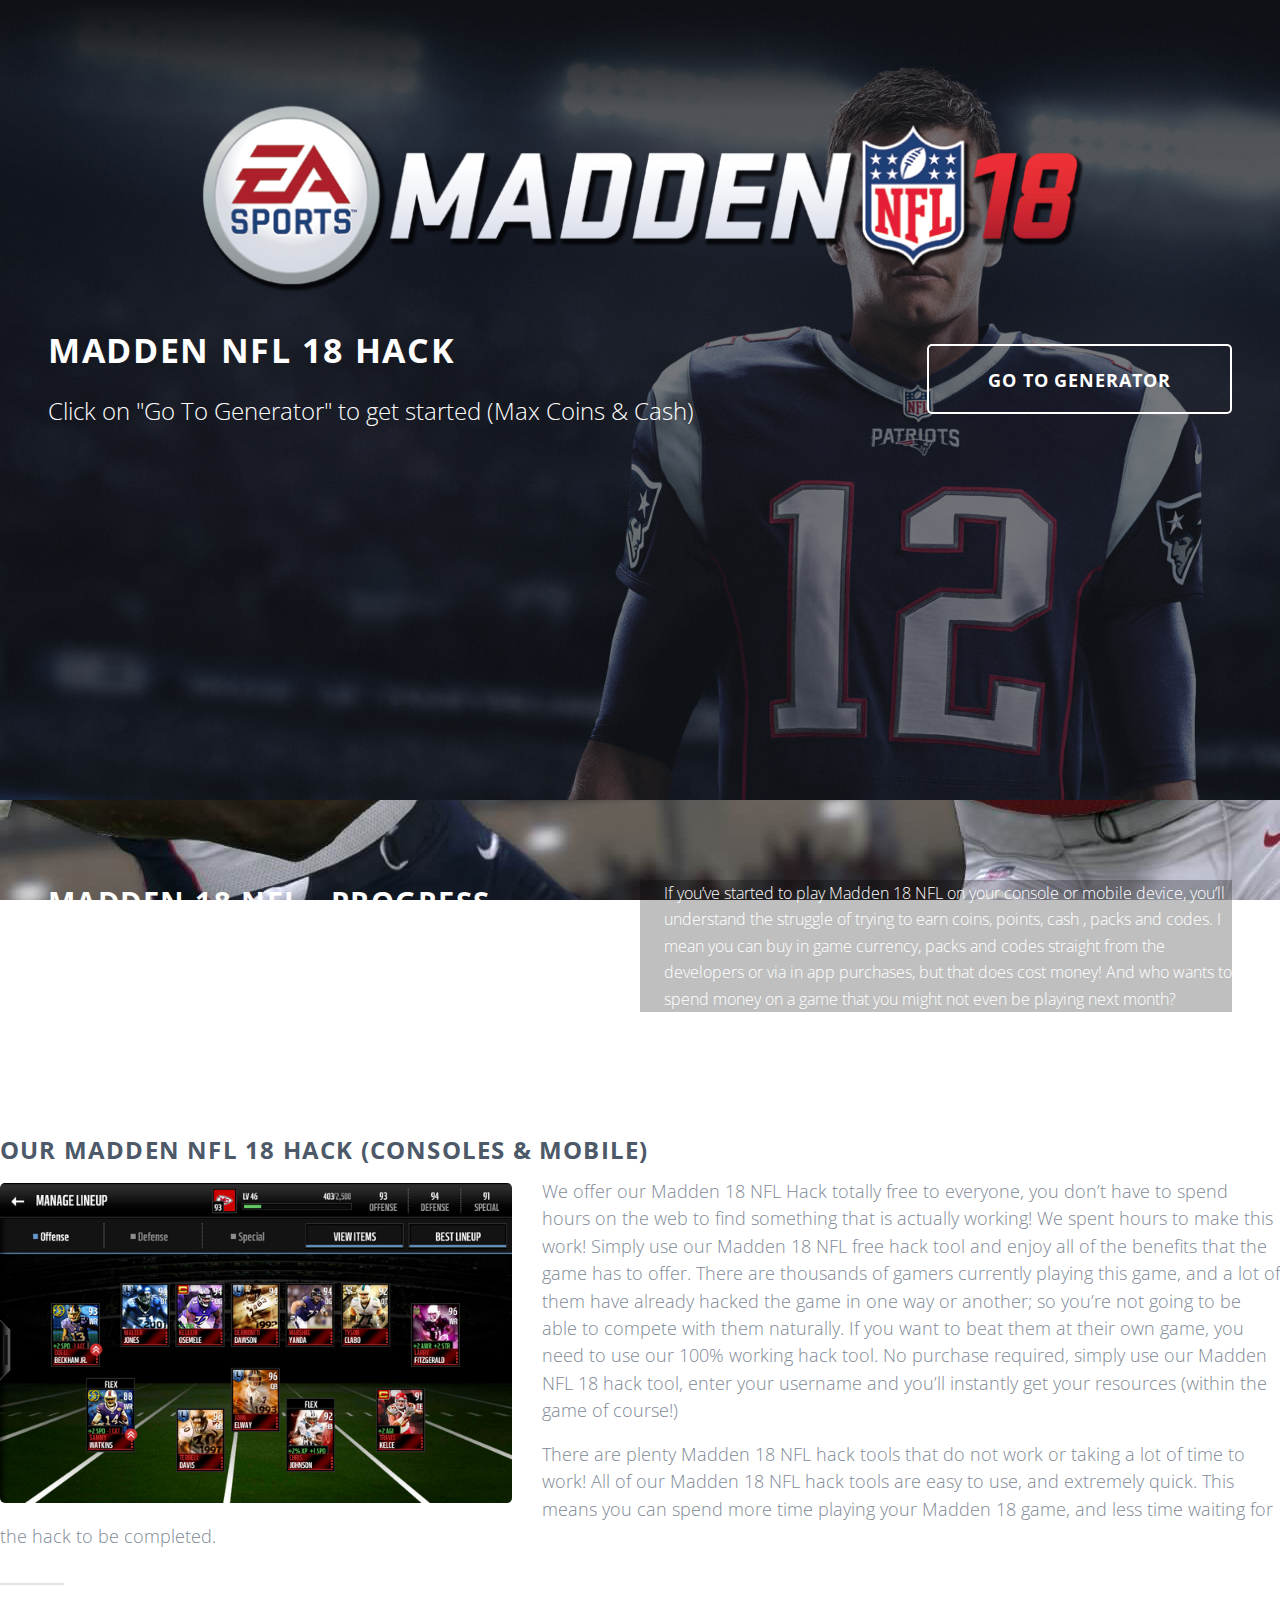
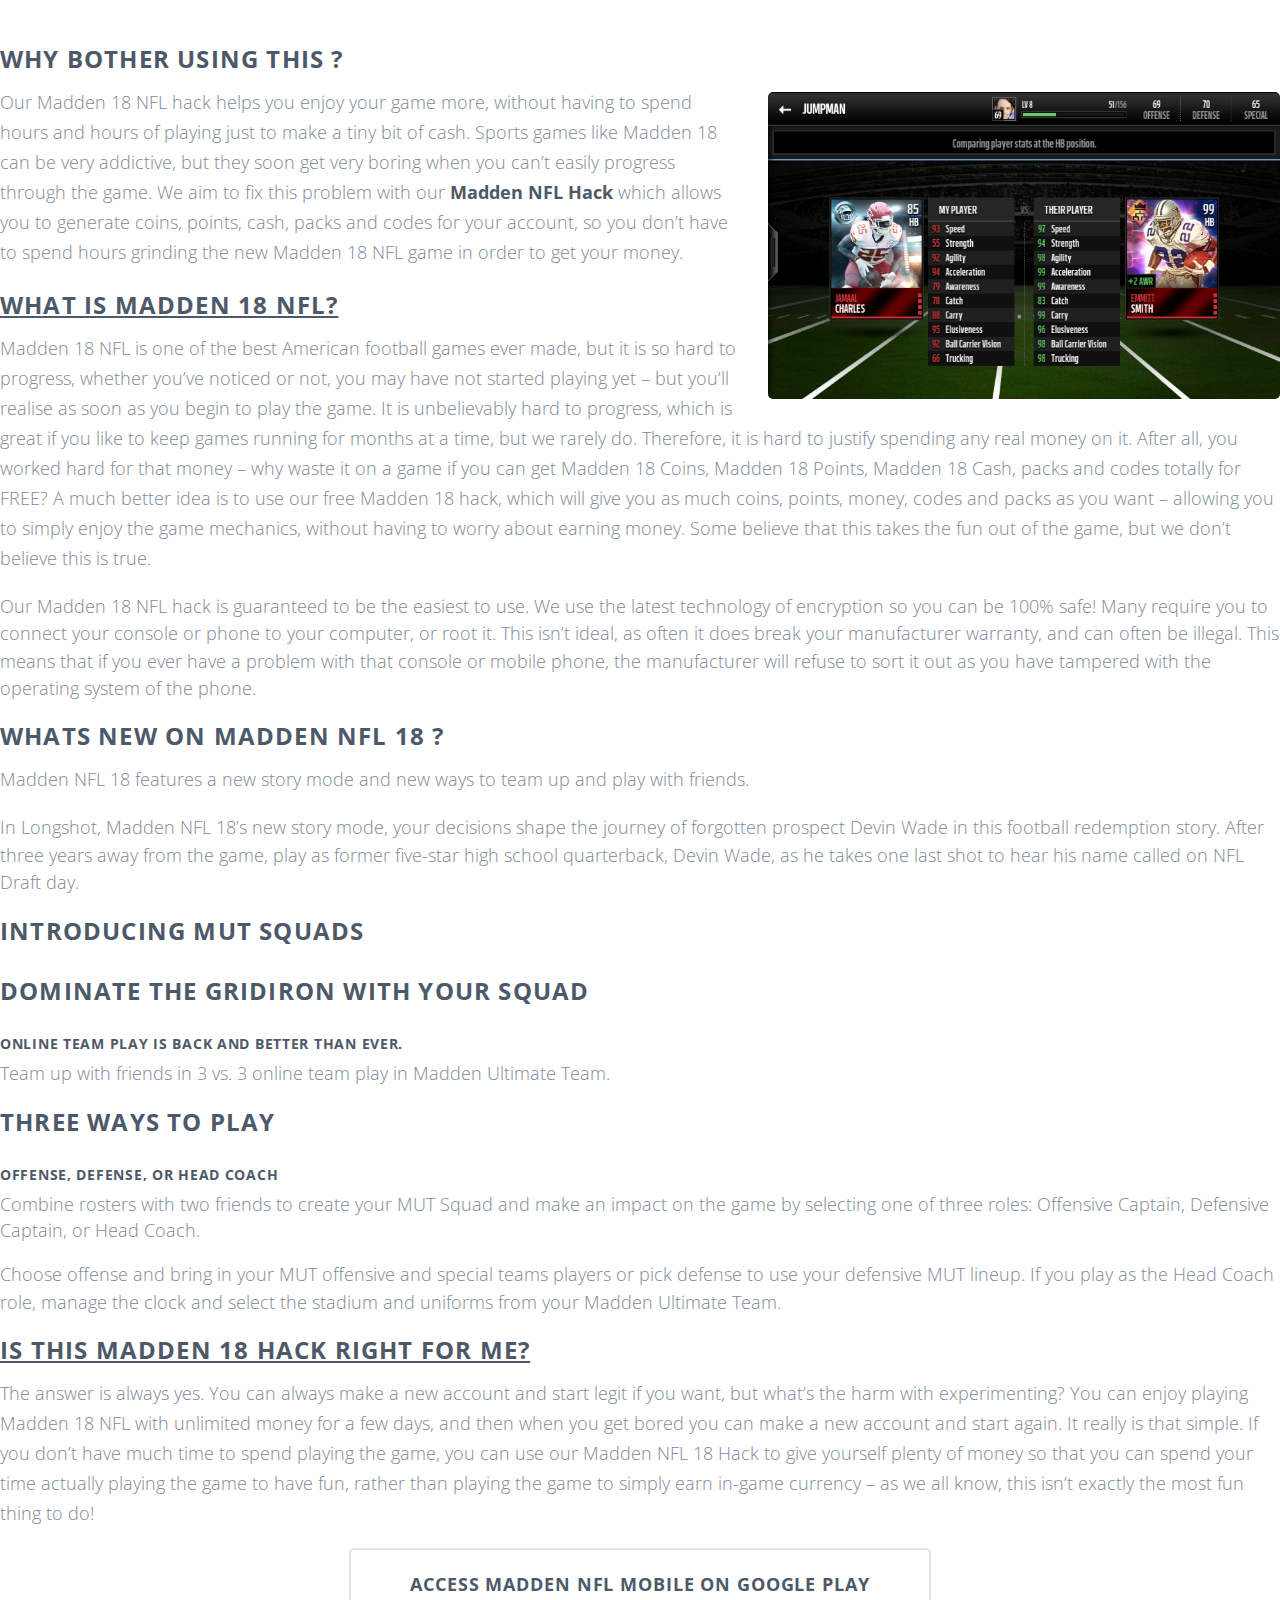
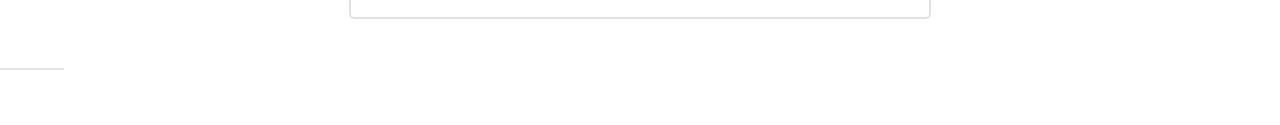
==== commit 05665311: "Update index.html" ====
--- a/index.html
+++ b/index.html
@@ -92,6 +92,8 @@
 <p><span style="font-size:18px;">In Longshot, Madden NFL 18’s new story mode, your decisions shape the journey of forgotten prospect Devin Wade in this football redemption story.
 After three years away from the game, play as former five-star high school quarterback, Devin Wade, as he takes one last shot to hear his name called on NFL Draft day.</span></p>
 
+<h2>INTRODUCING MUT SQUADS<h2>
+	
 <h2>DOMINATE THE GRIDIRON WITH YOUR SQUAD</h2>
 	
 <h3>ONLINE TEAM PLAY IS BACK AND BETTER THAN EVER.</h3>
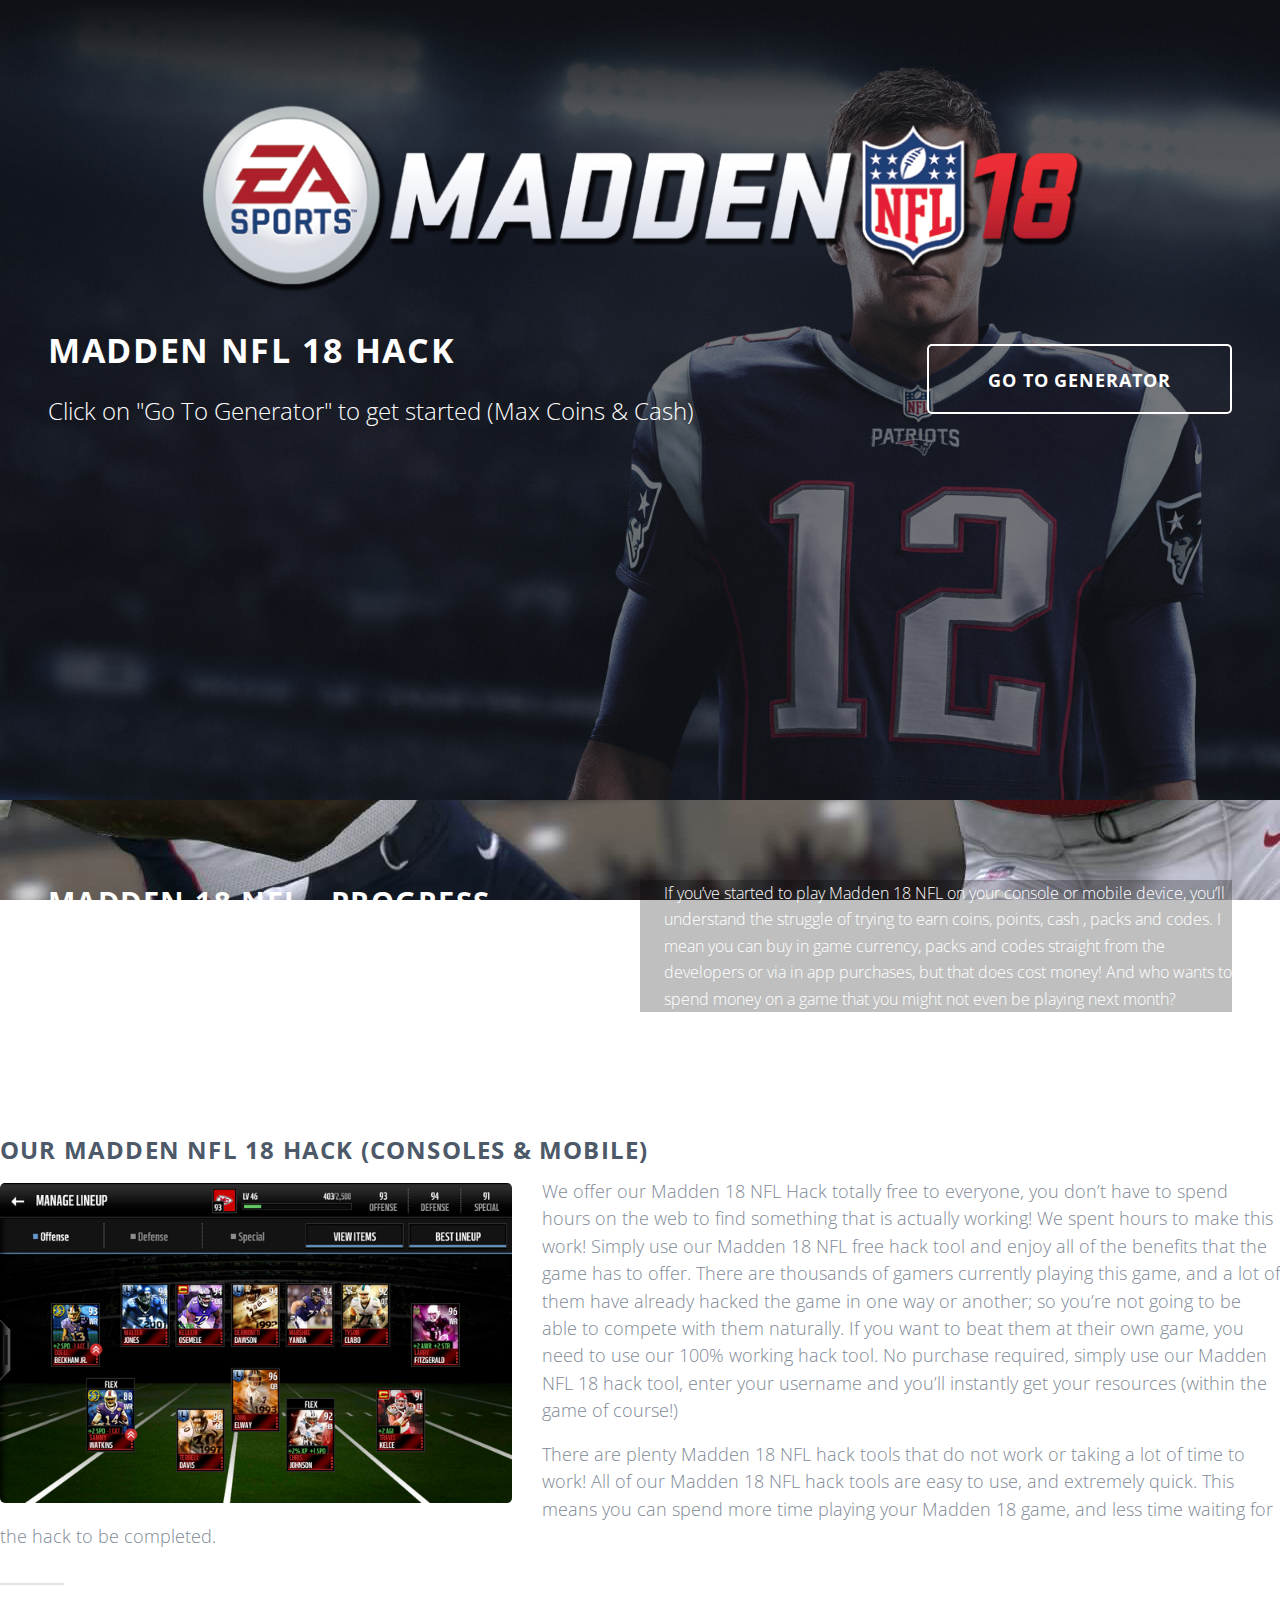
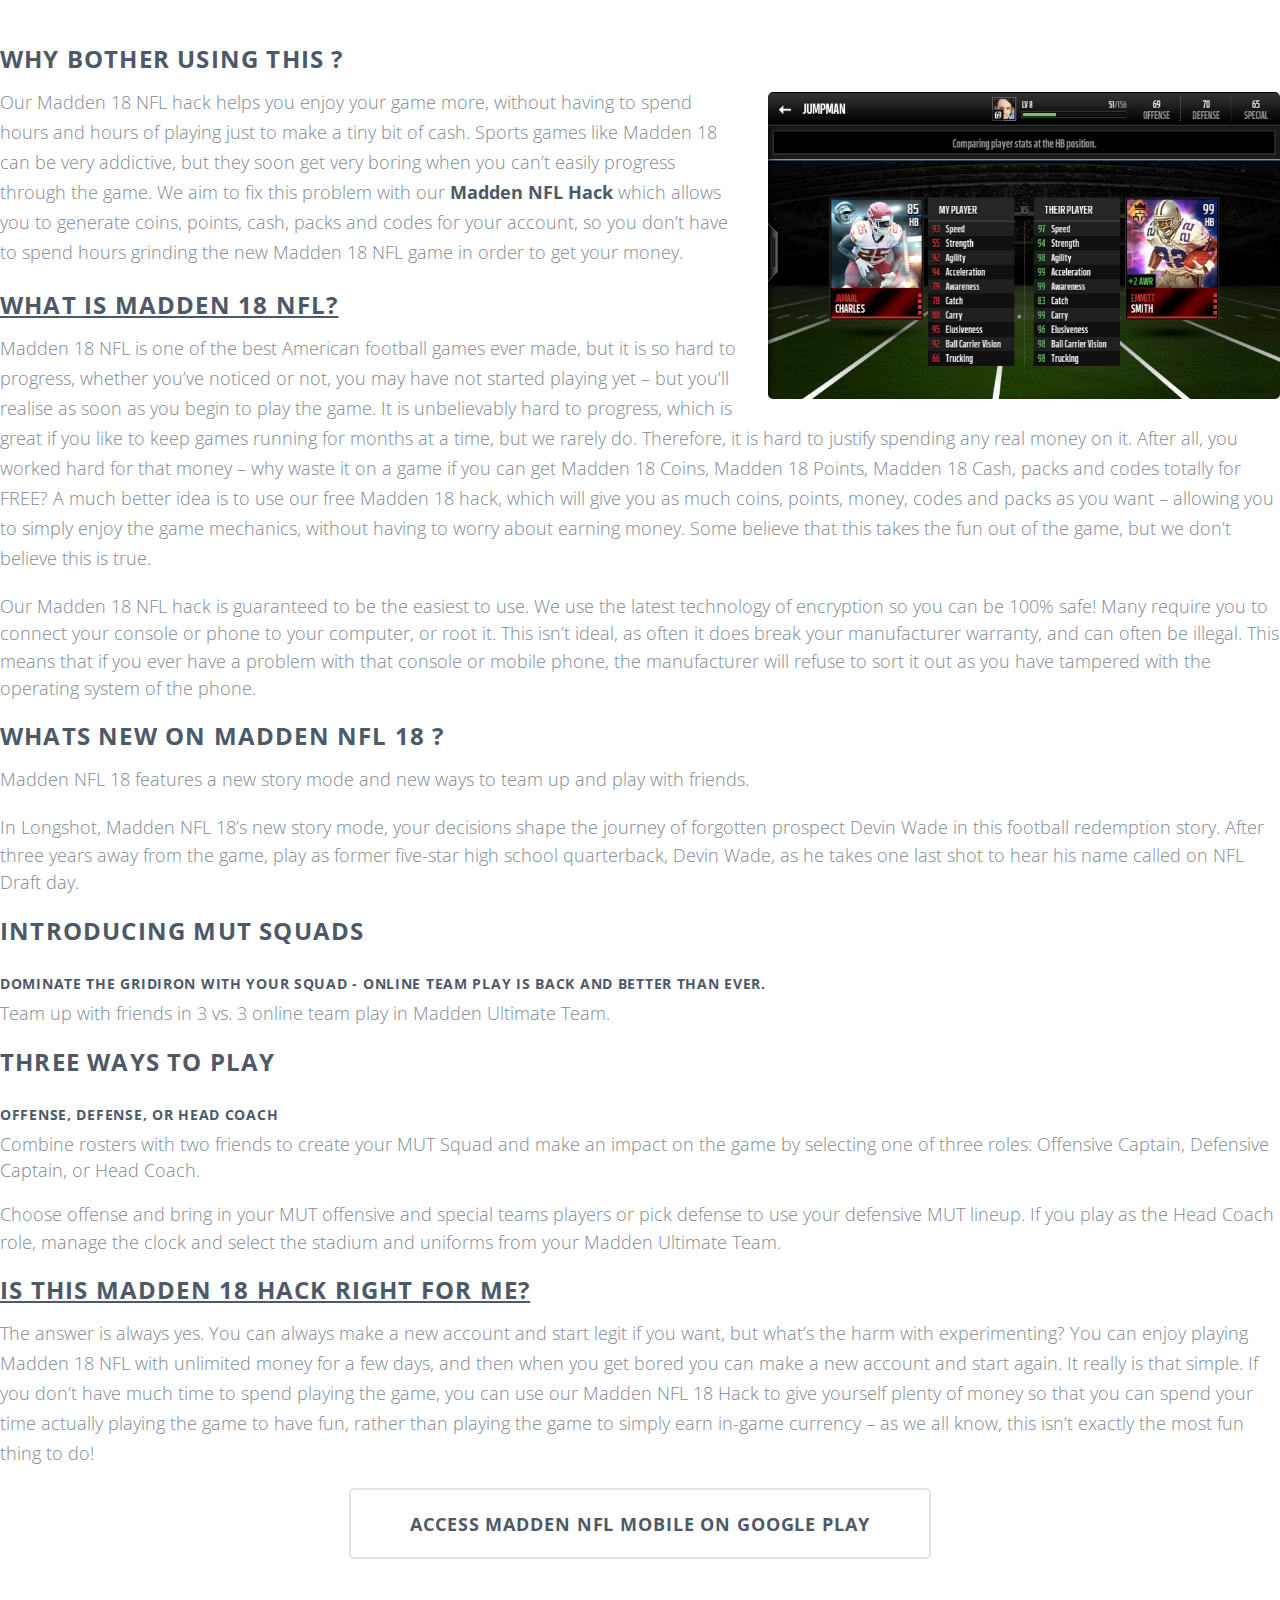
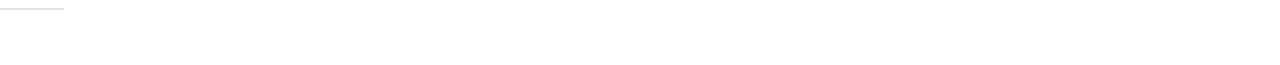
==== commit 1b082883: "Update index.html" ====
--- a/index.html
+++ b/index.html
@@ -94,9 +94,8 @@
 
 <h2>INTRODUCING MUT SQUADS<h2>
 	
-<h2>DOMINATE THE GRIDIRON WITH YOUR SQUAD</h2>
 	
-<h3>ONLINE TEAM PLAY IS BACK AND BETTER THAN EVER.</h3>
+<h3>DOMINATE THE GRIDIRON WITH YOUR SQUAD - ONLINE TEAM PLAY IS BACK AND BETTER THAN EVER.</h3>
 	
 <p><span style="font-size:18px;">Team up with friends in 3 vs. 3 online team play in Madden Ultimate Team.</span></p>
 
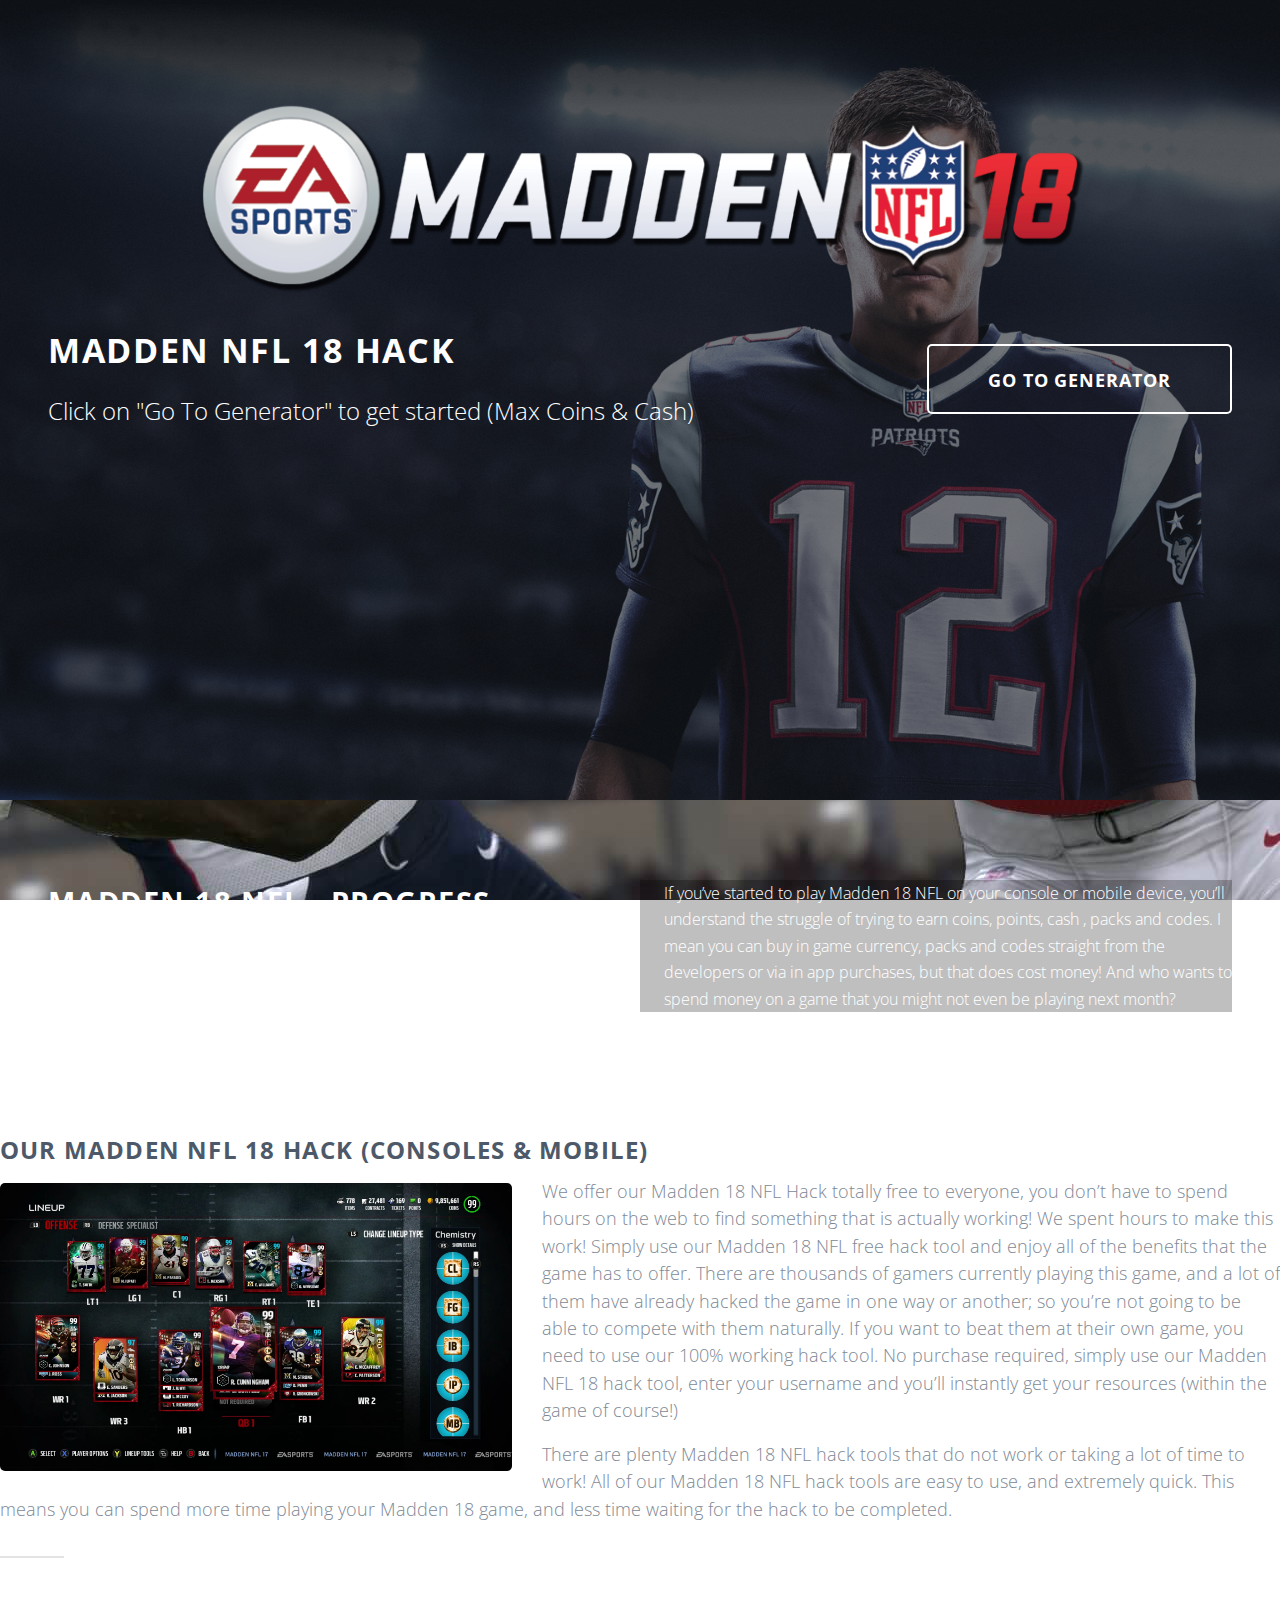
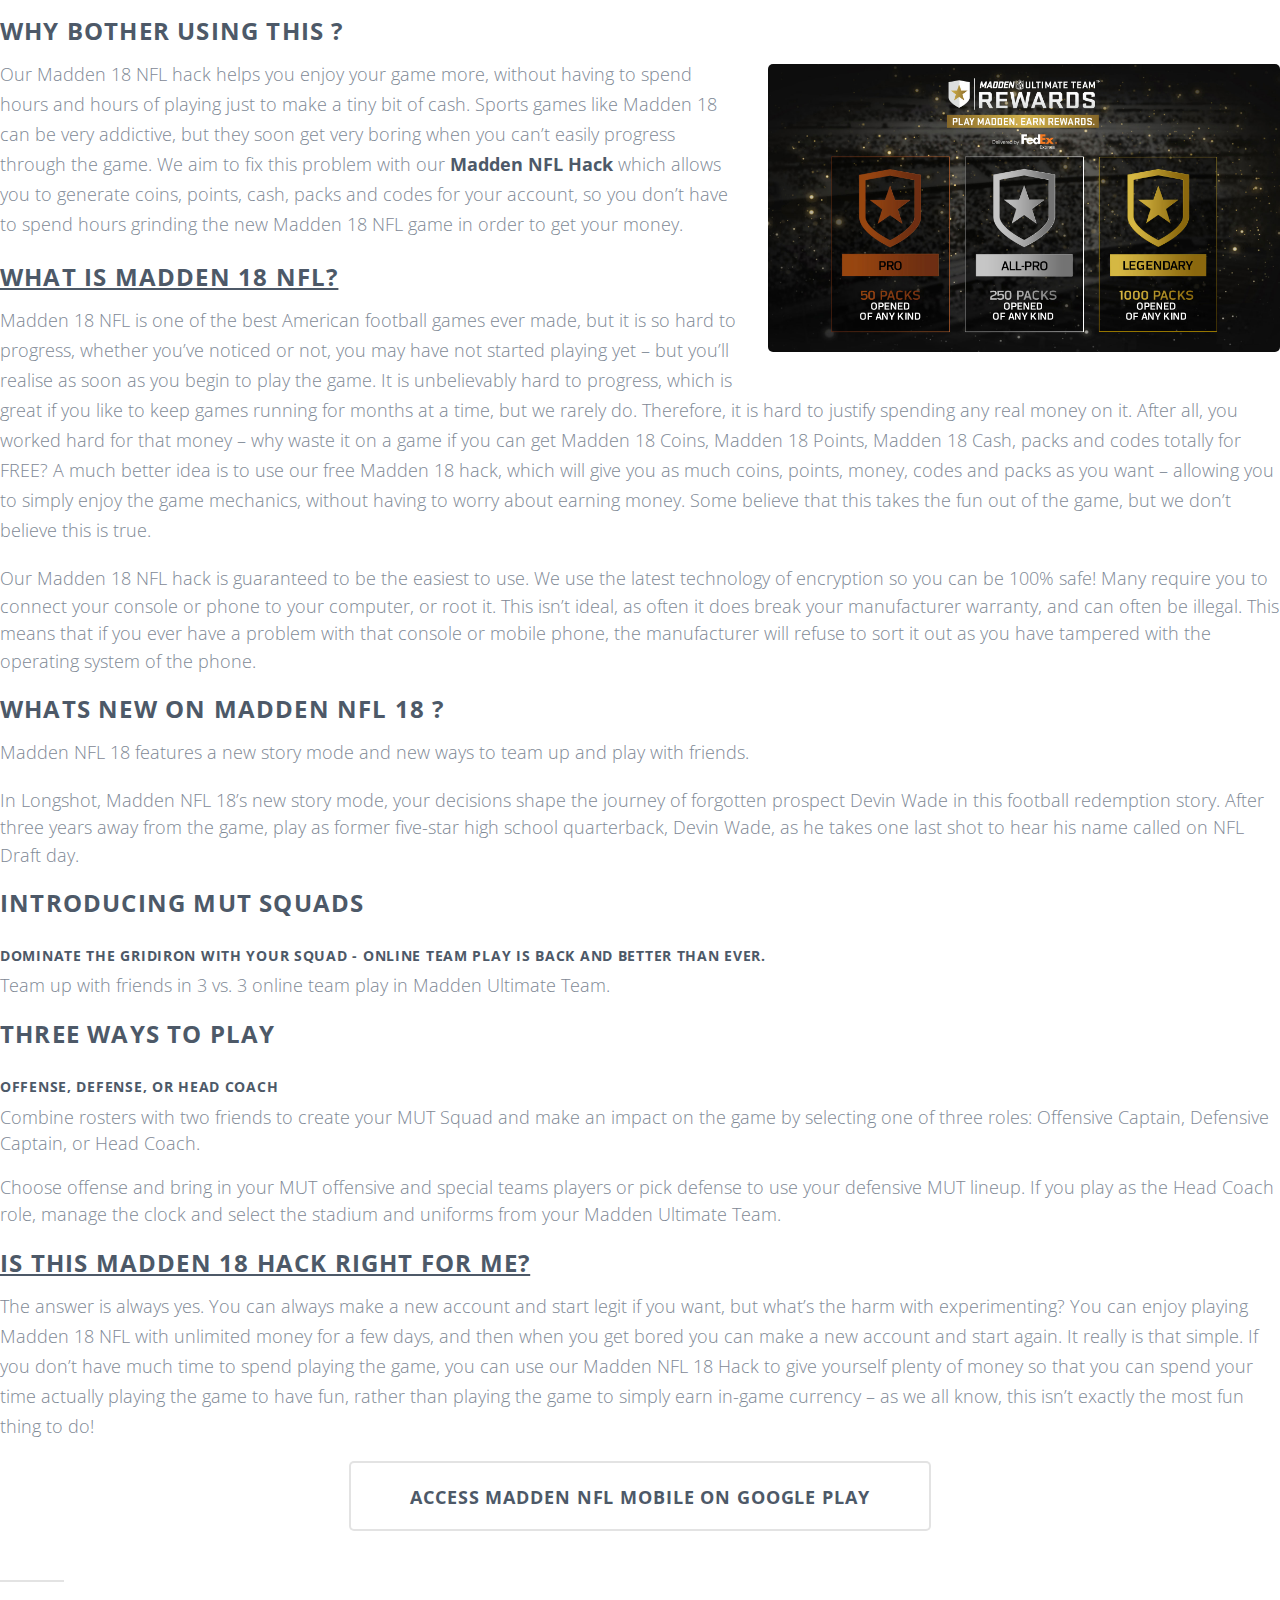
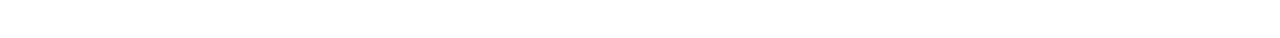
==== commit a43bcce2: "Update index.html" ====
--- a/index.html
+++ b/index.html
@@ -7,7 +7,7 @@
           
 	<!-- SEO OPTIMISATION -->
         <meta http-equiv="content-type" content="text/html; charset=UTF-8">
-        <meta name="keywords" content="madden 18 hack, madden 18 mobile hack, madden 18 cheat, madden 18 cheats, madden 18 points hack, madden 18 coins hack, madden 18 mobile cash hack, madden 18 mobile coins hack, madden 18 nfl, madden 18 codes, madden 18 packs, madden mobile, mut 18, mut, mut coins, mut points, mut 18 points, mut 18 coins, mut squads, madden ultimate team 18">
+        <meta name="keywords" content="madden 18 hack, madden 18 mobile hack, madden 18 cheat, madden 18 cheats, madden 18 points hack, madden 18 coins hack, madden 18 mobile cash hack, madden 18 mobile coins hack, madden 18 nfl, madden 18 codes, madden 18 packs, madden mobile, mut 18, mut, mut coins, mut points, mut 18 points, mut 18 coins, mut squads, madden ultimate team 18, madden 18 free coins, madden 18 free points, madden free coins, madden free points, madden mobile free cash">
         <meta name="description" content="Madden 18 Generator for all Cosnoles and Mobile! We offer free Points, Coins and Cash. Complete a few steps to get your free Madden NFL 18 Resources!">
 
 
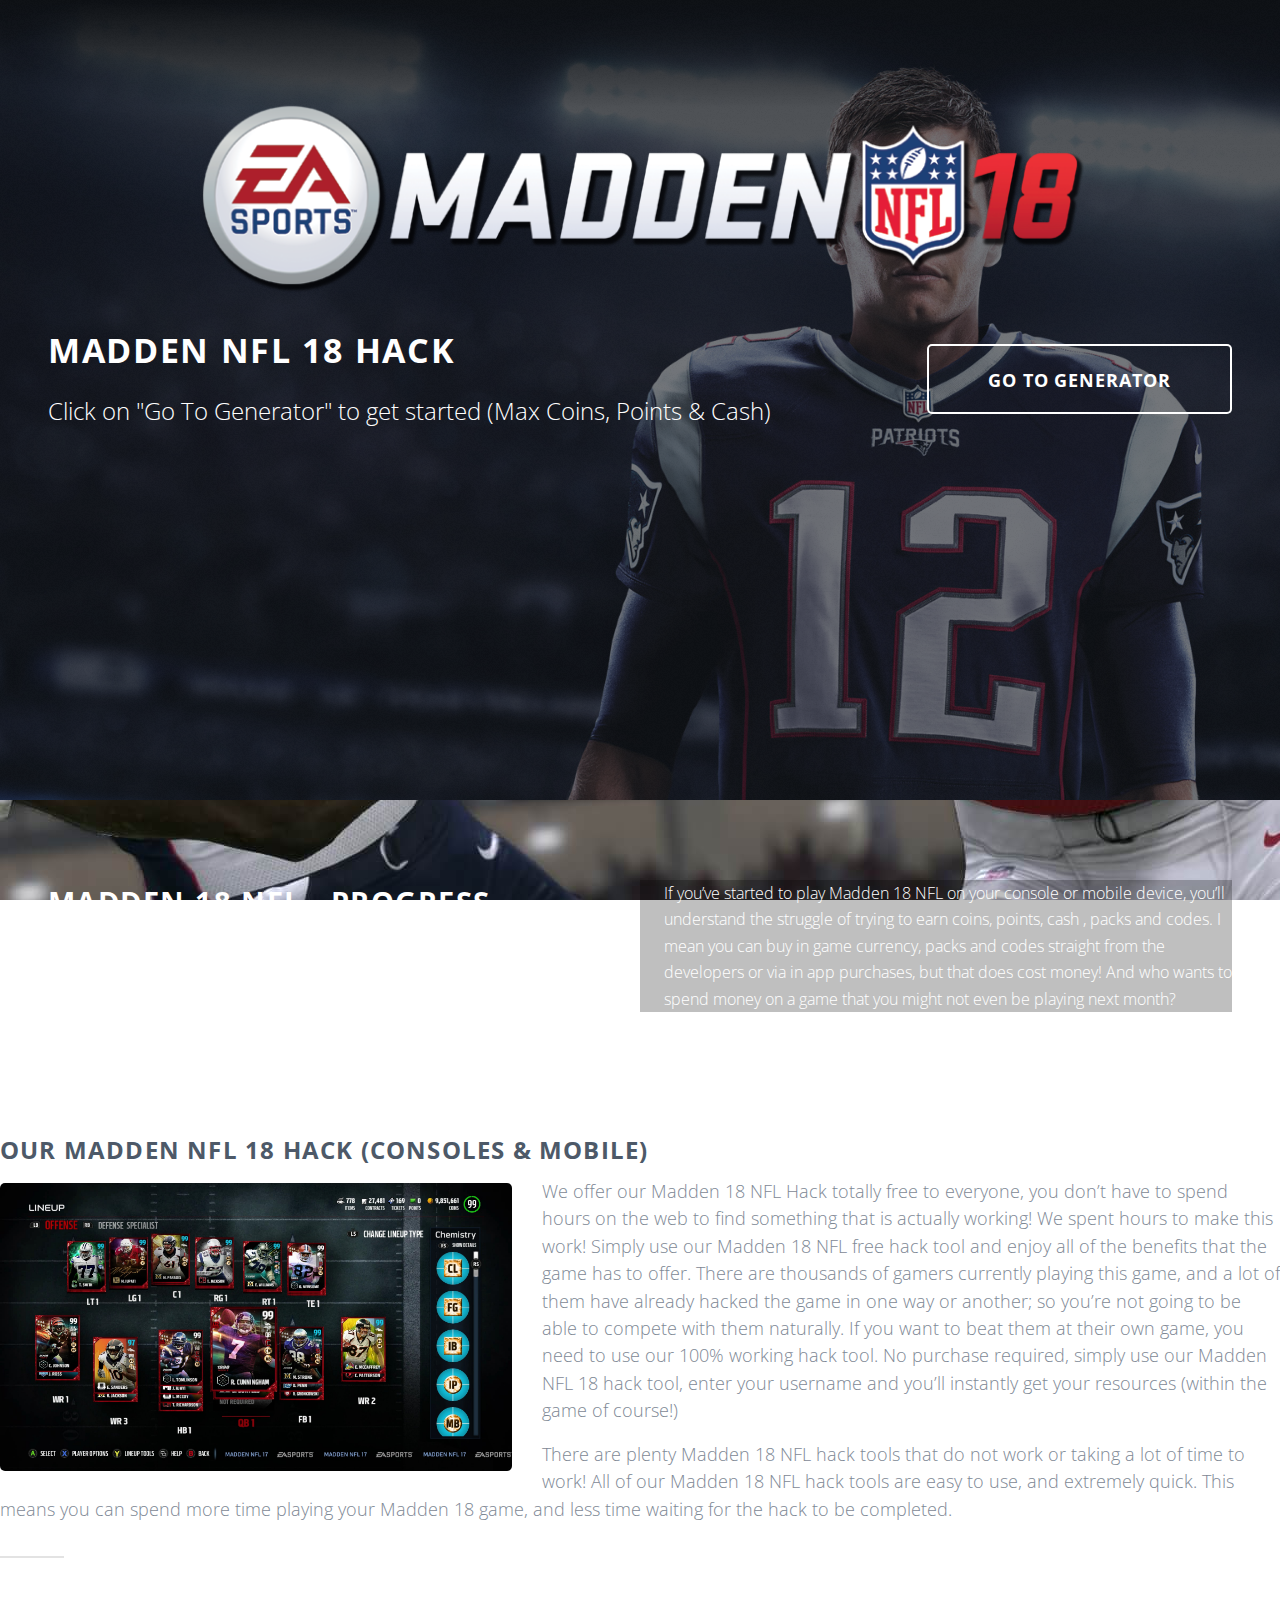
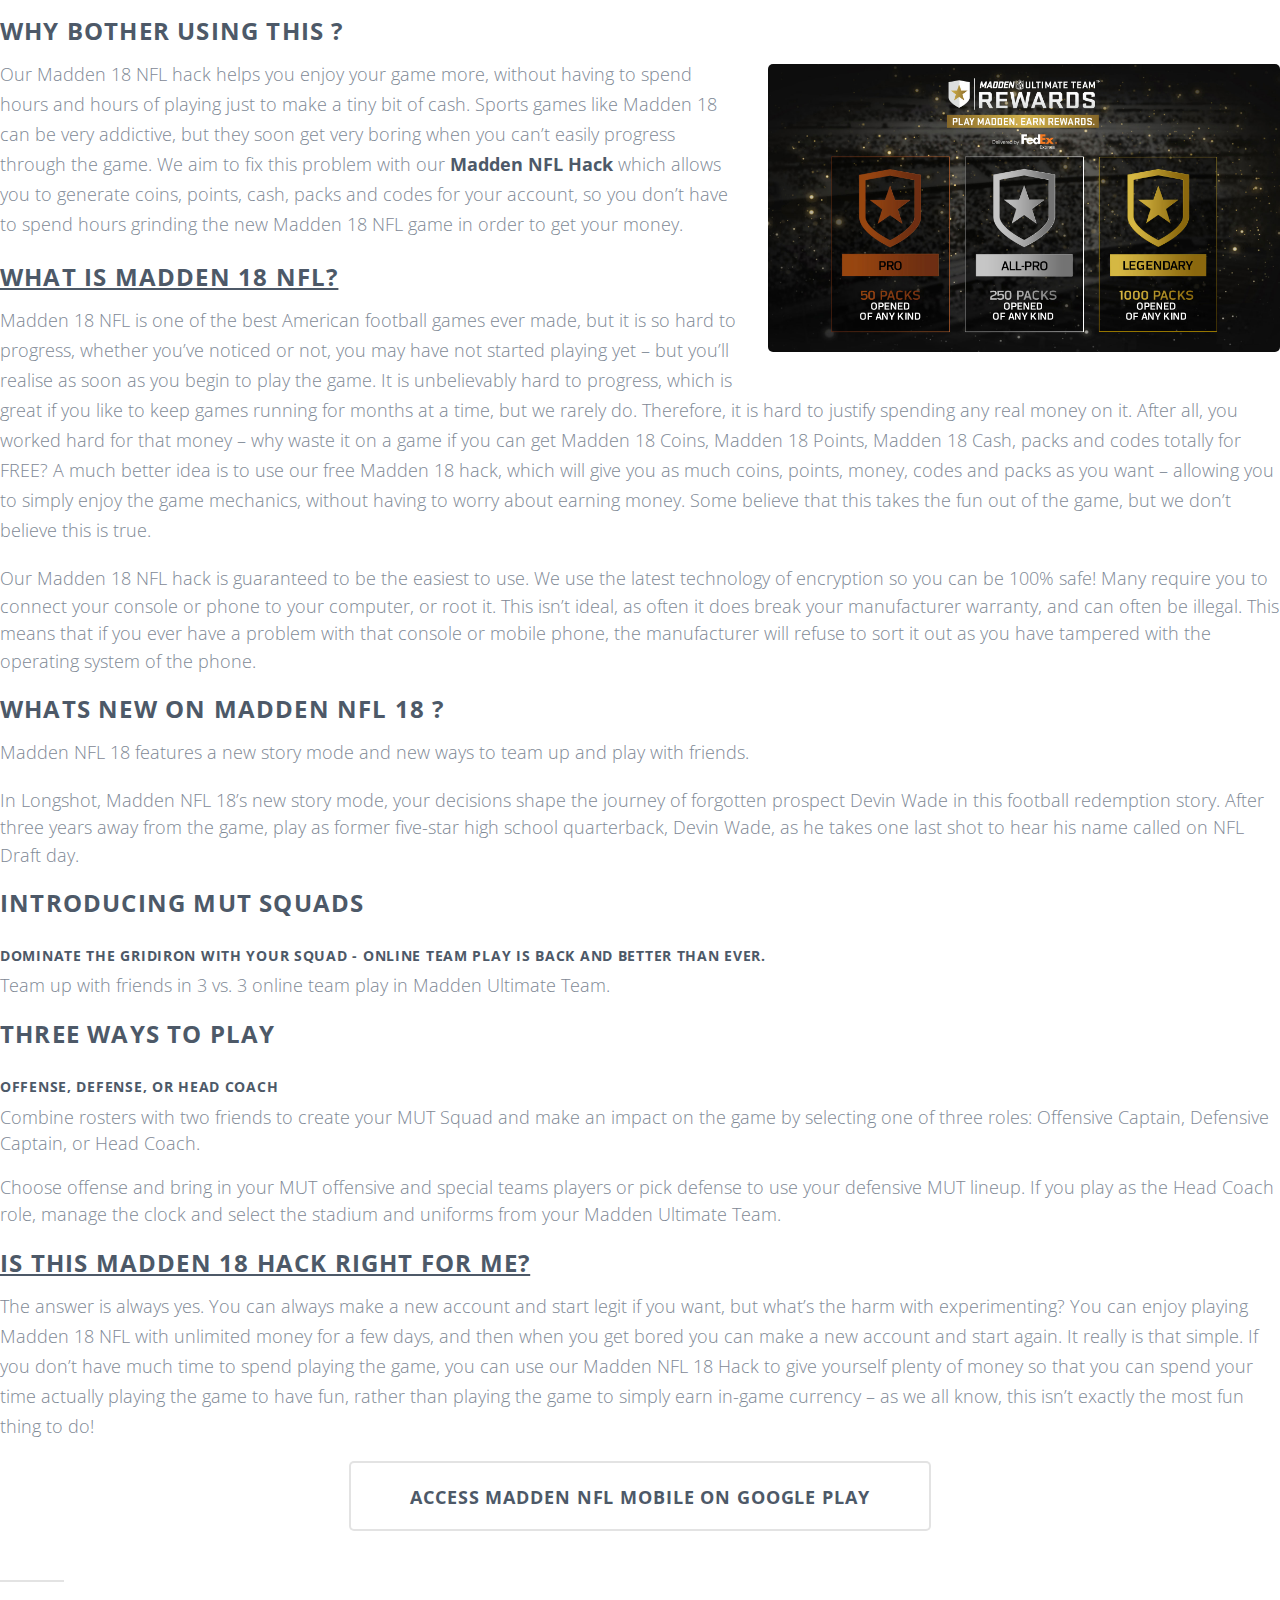
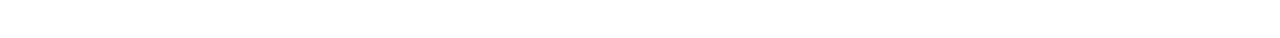
==== commit d9eefd36: "Update index.html" ====
--- a/index.html
+++ b/index.html
@@ -34,7 +34,7 @@
 	
 <h2 style="font-size: 210%;">Madden NFL 18 Hack</h2>
 
-<p style="font-size: 150%;">Click on &quot;Go To Generator&quot; to get started (Max Coins &amp; Cash)</p>
+<p style="font-size: 150%;">Click on &quot;Go To Generator&quot; to get started (Max Coins, Points &amp; Cash)</p>
 </header>
 
 <ul class="actions">
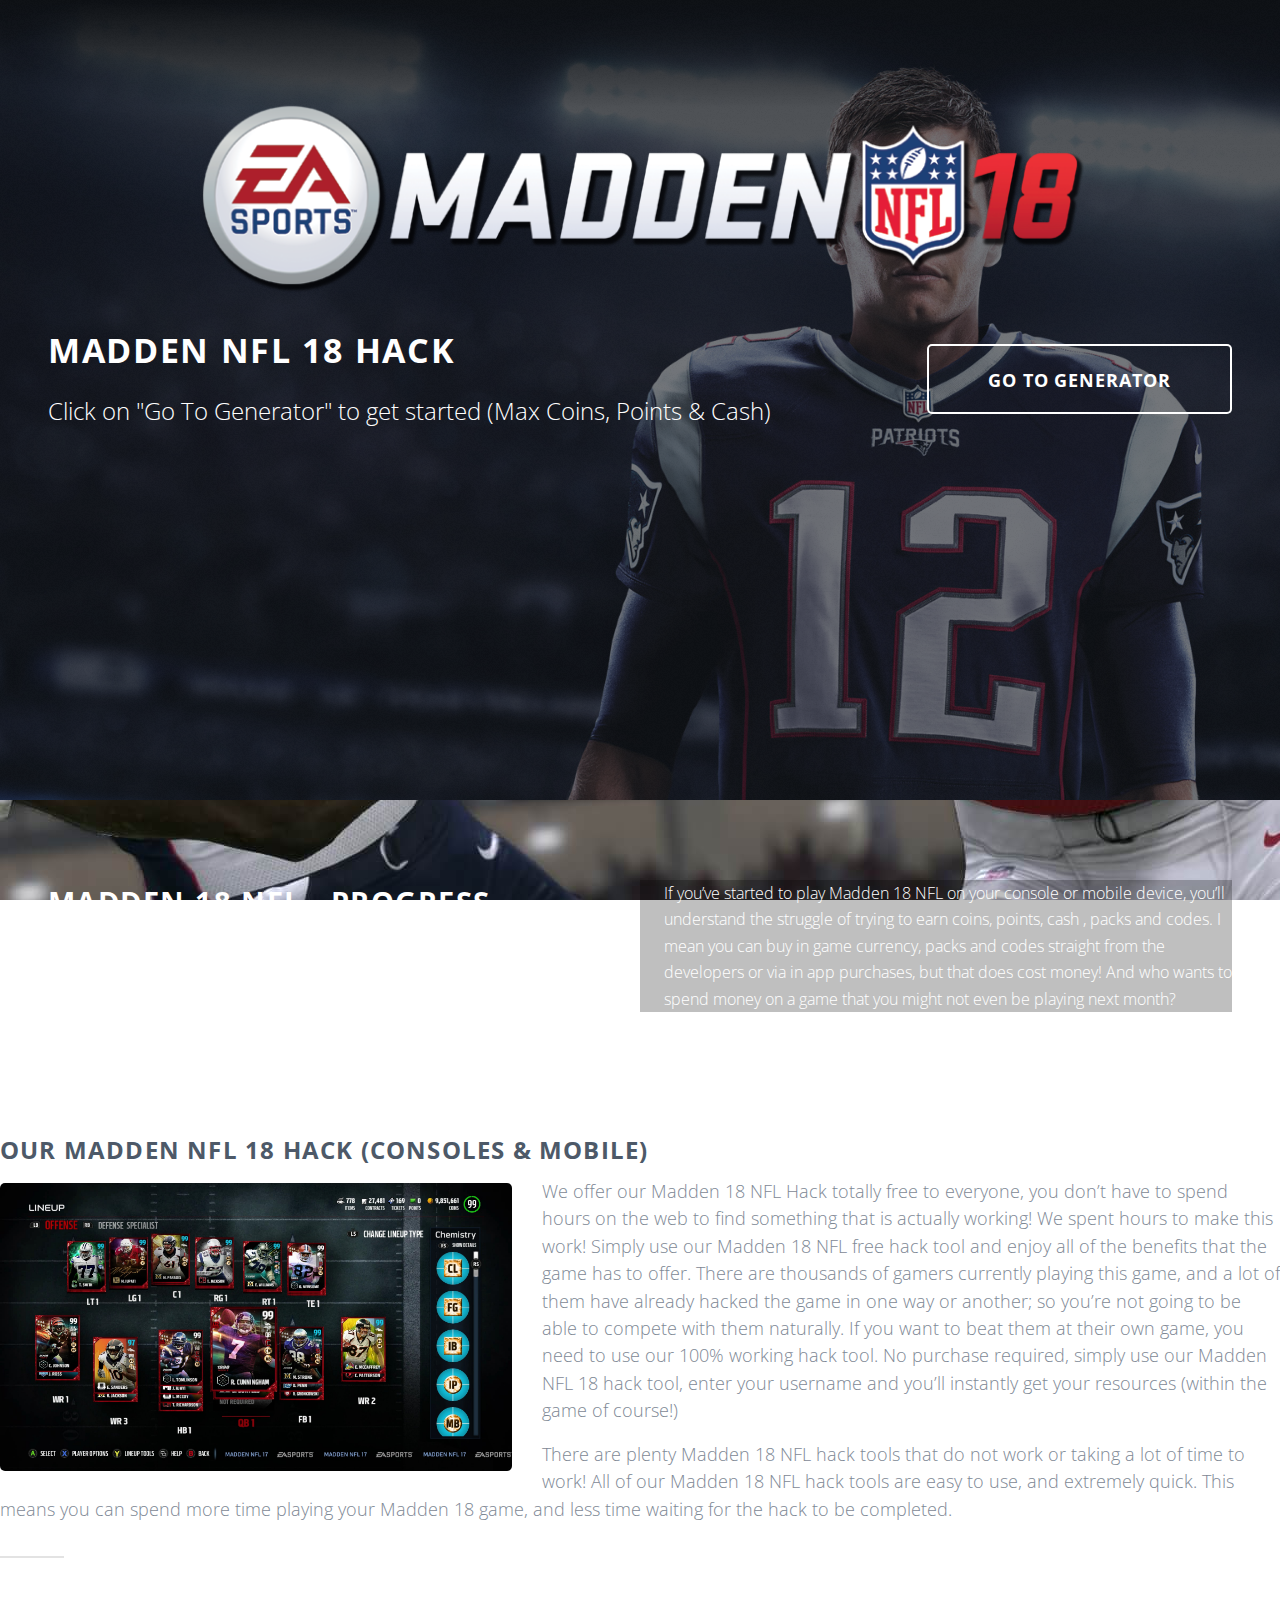
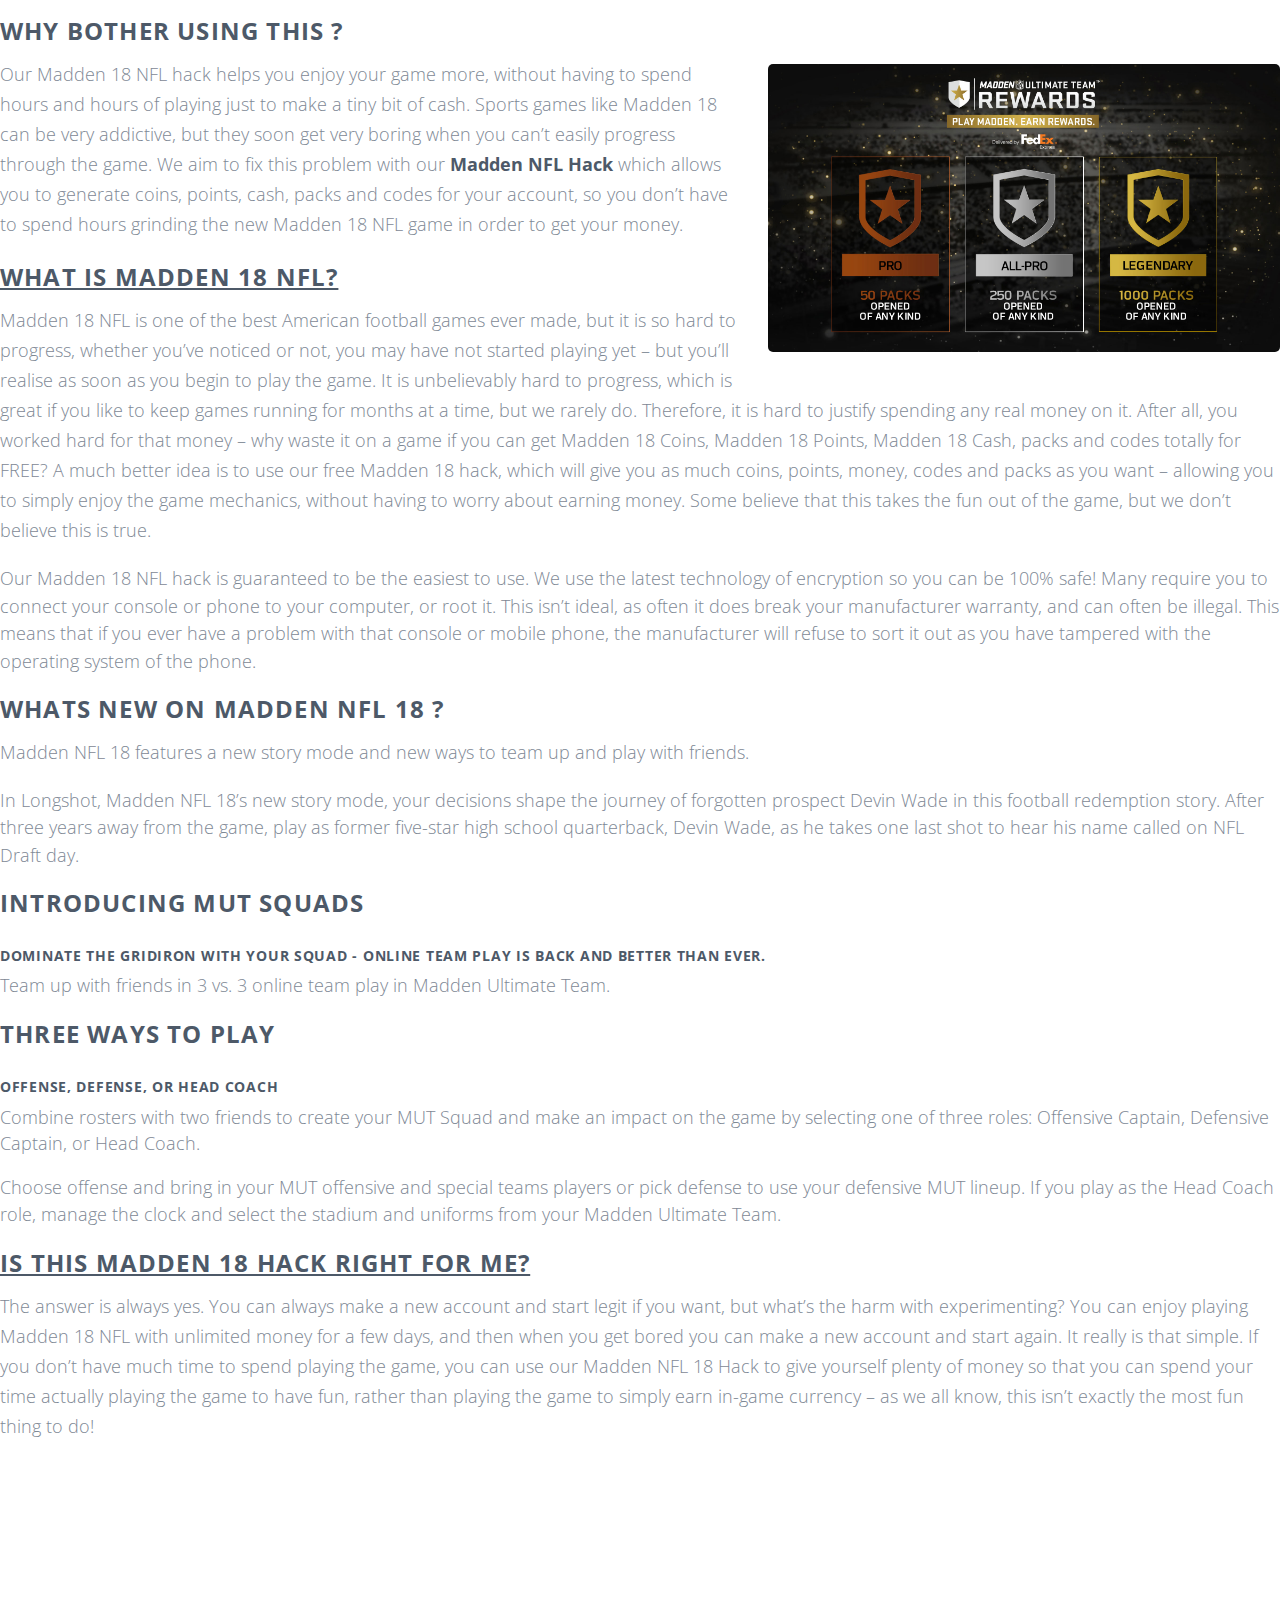
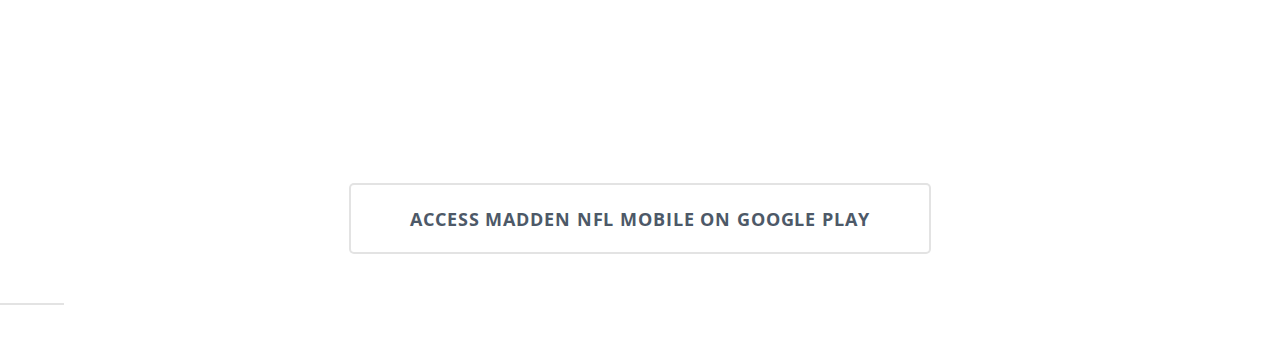
==== commit 5359aecc: "Update index.html" ====
--- a/index.html
+++ b/index.html
@@ -112,7 +112,9 @@
 
 <p><span style="font-size:18px;">The answer is always yes. You can always make a new account and start legit if you want, but what&rsquo;s the harm with experimenting? You can enjoy playing Madden 18 NFL with unlimited money for a few days, and then when you get bored you can make a new account and start again. It really is that simple. If you don&rsquo;t have much time to spend playing the game, you can use our Madden NFL 18 Hack&nbsp;to give yourself plenty of money so that you can spend your time actually playing the game to have fun, rather than playing the game to simply earn in-game currency &ndash; as we all know, this isn&rsquo;t exactly the most fun thing to do!</span></p>
 
-
+<iframe width="420" height="315"
+src="https://www.youtube.com/watch?v=0AnrWy5g-9c">
+</iframe>
 
 
 <center>
